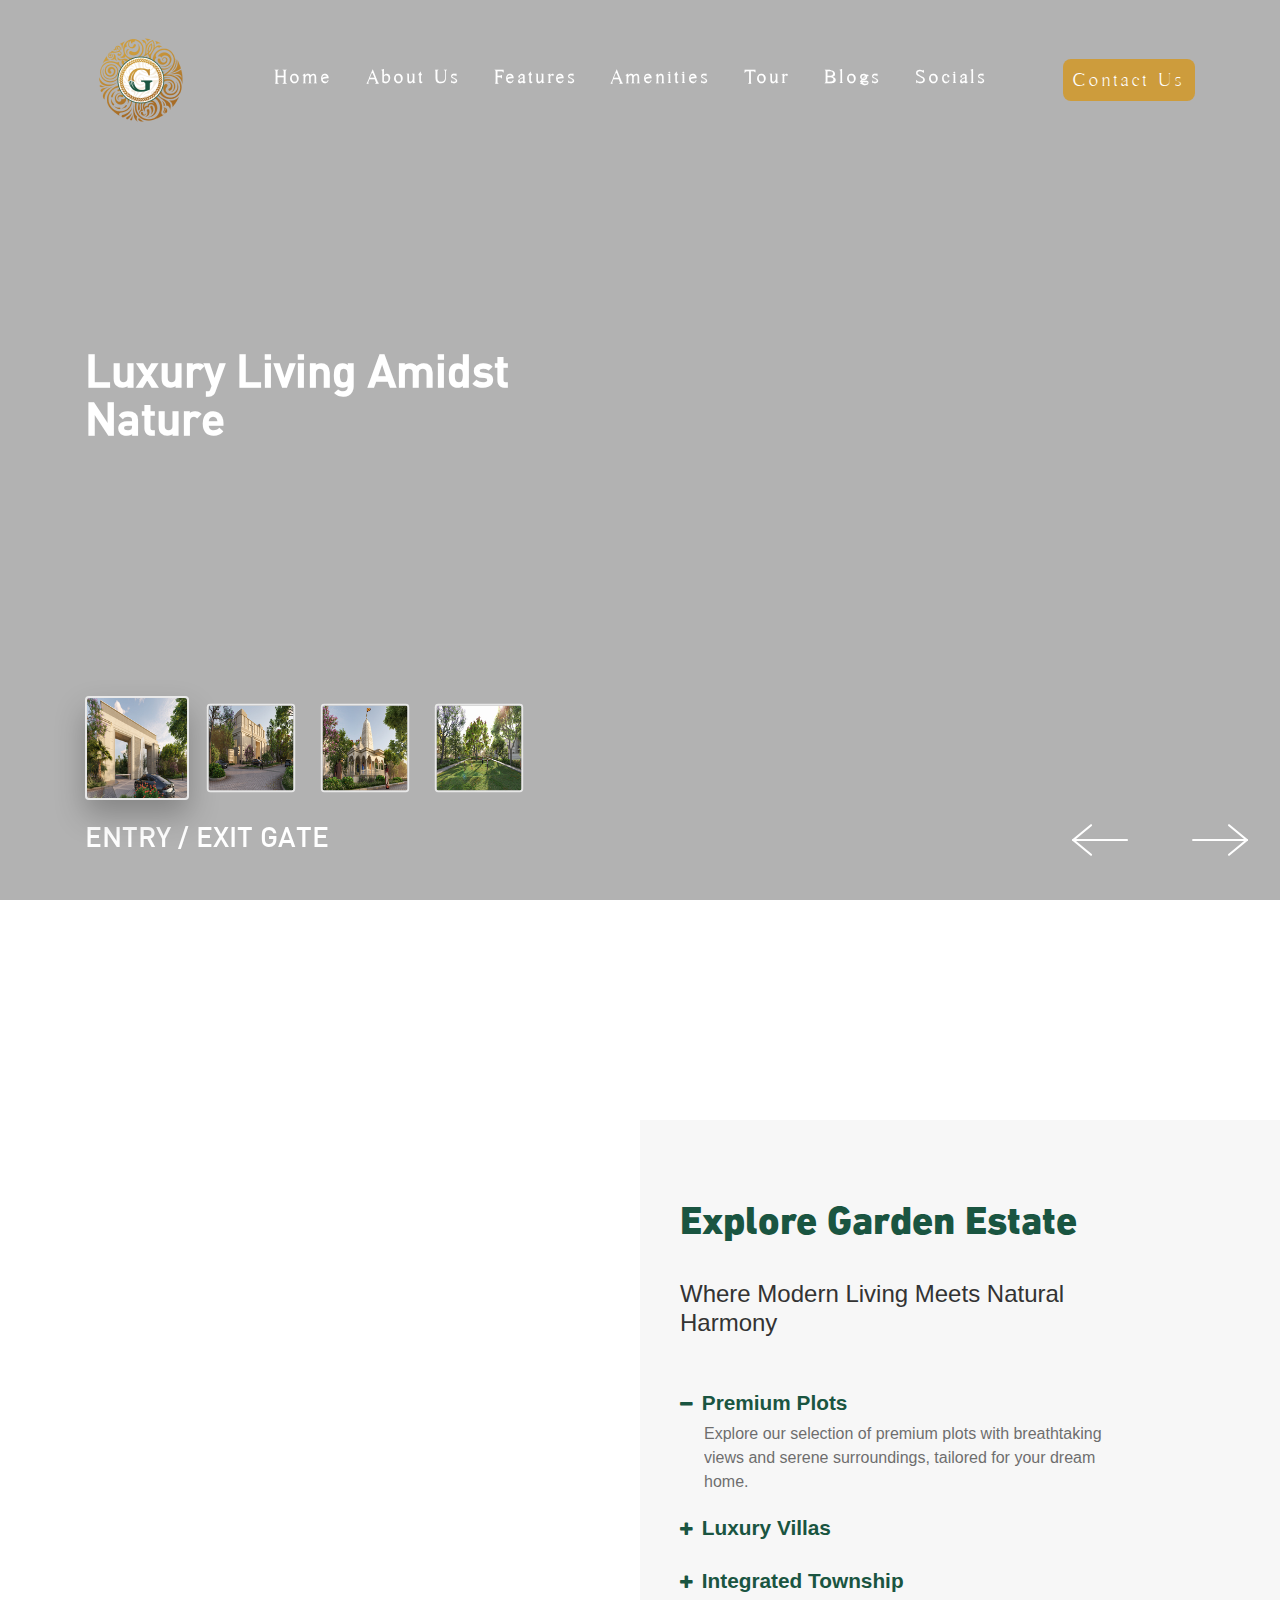
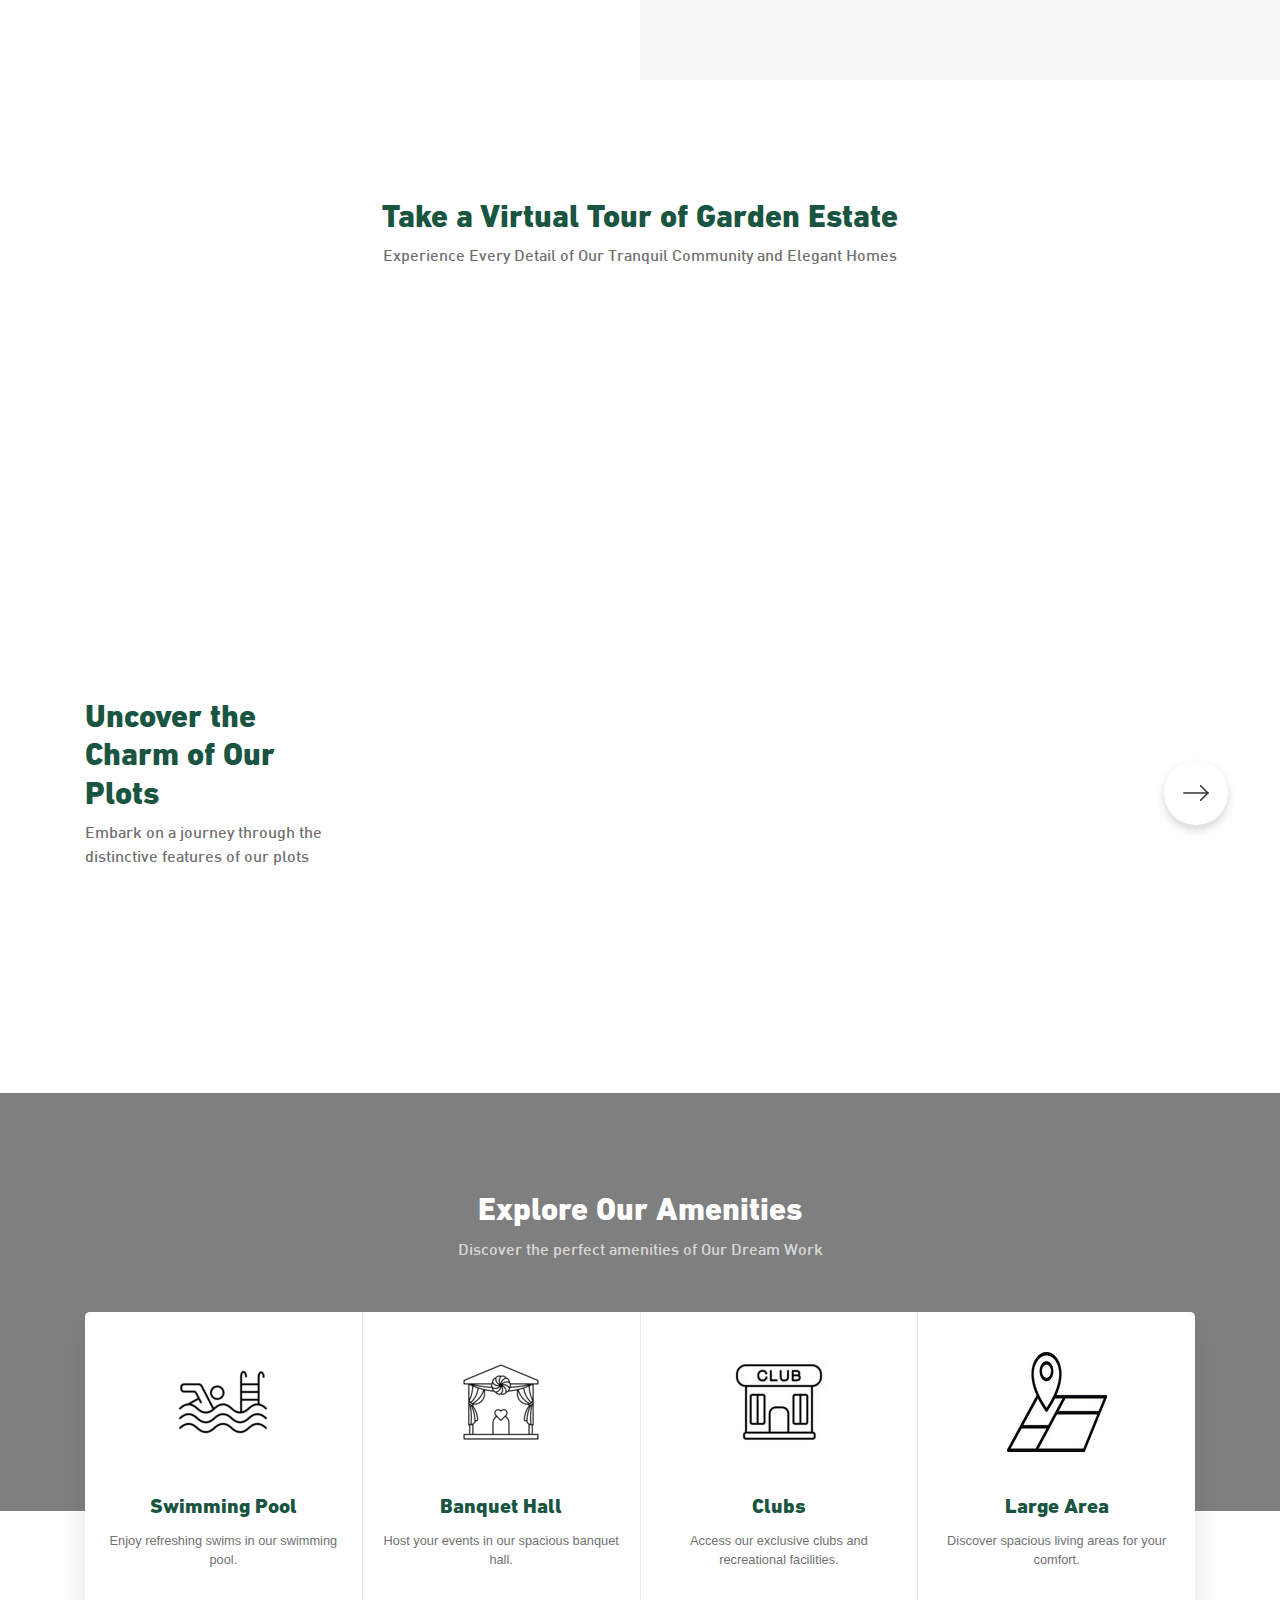
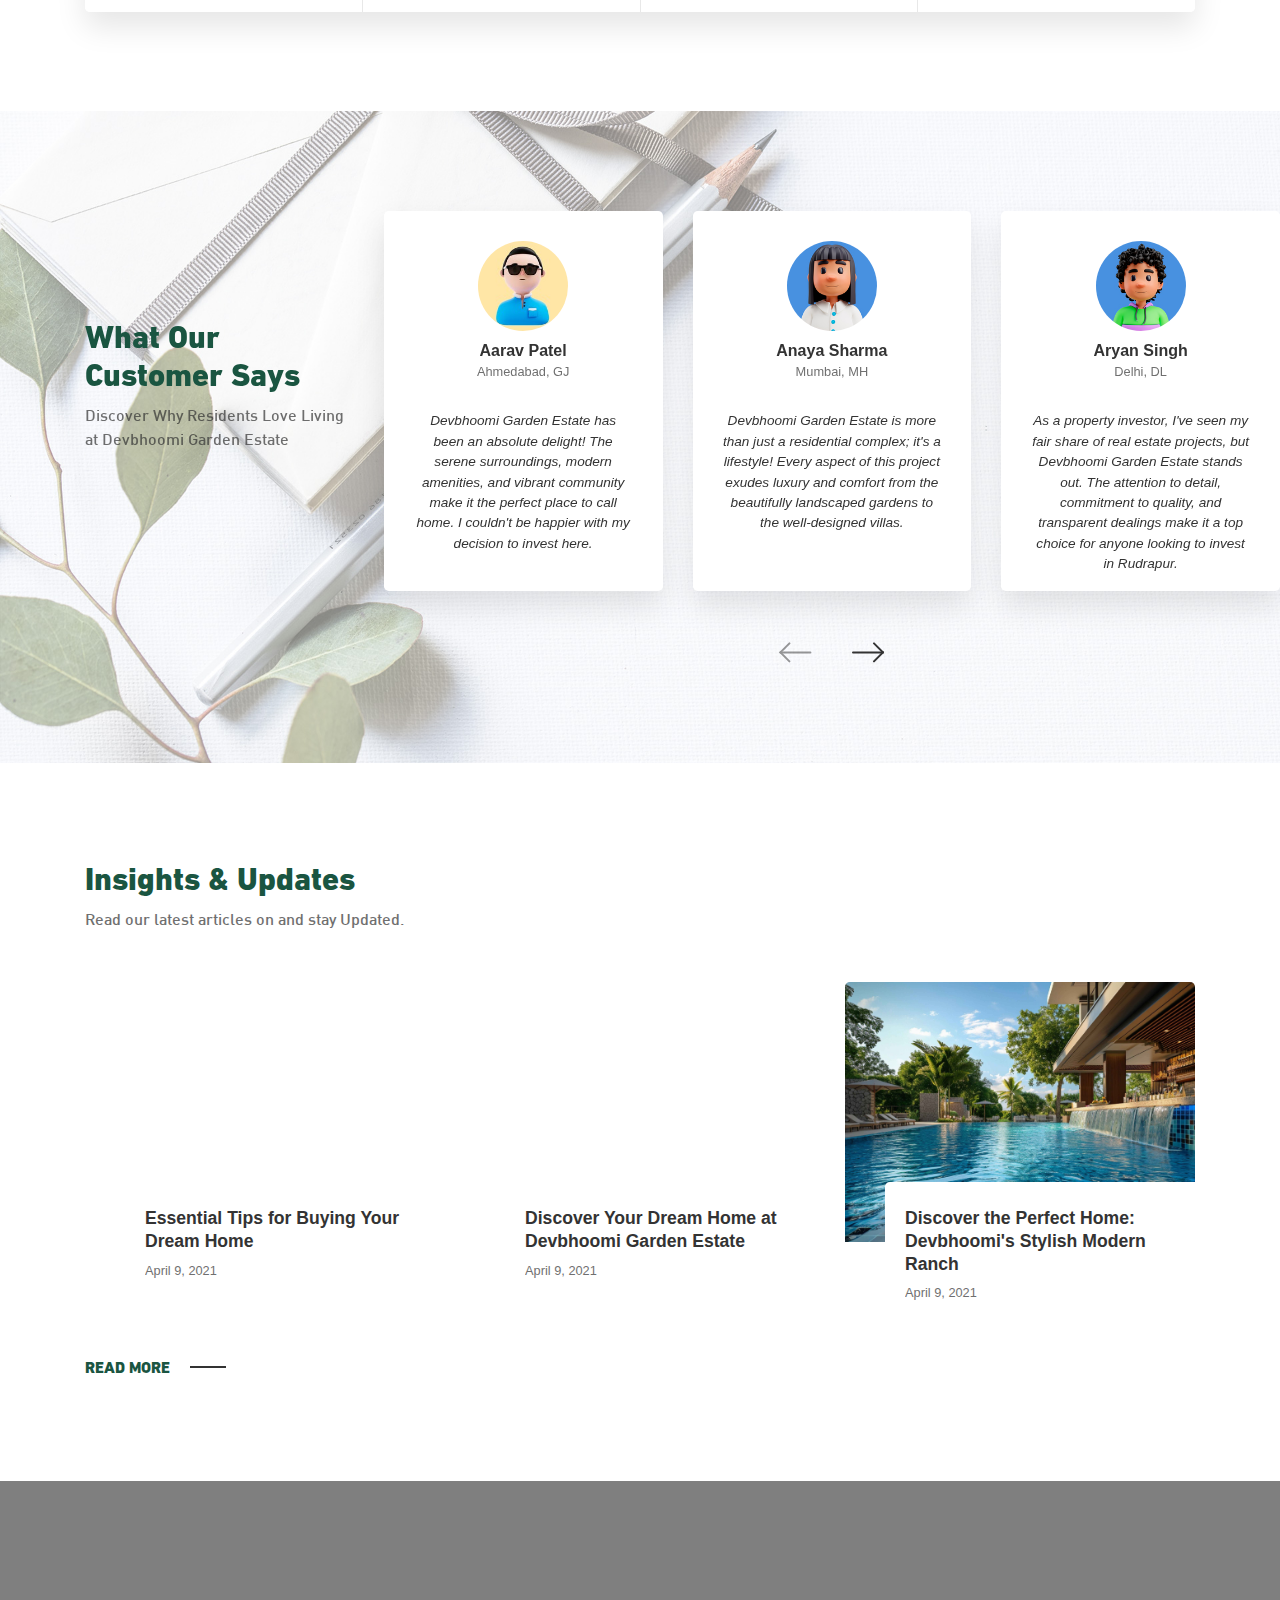
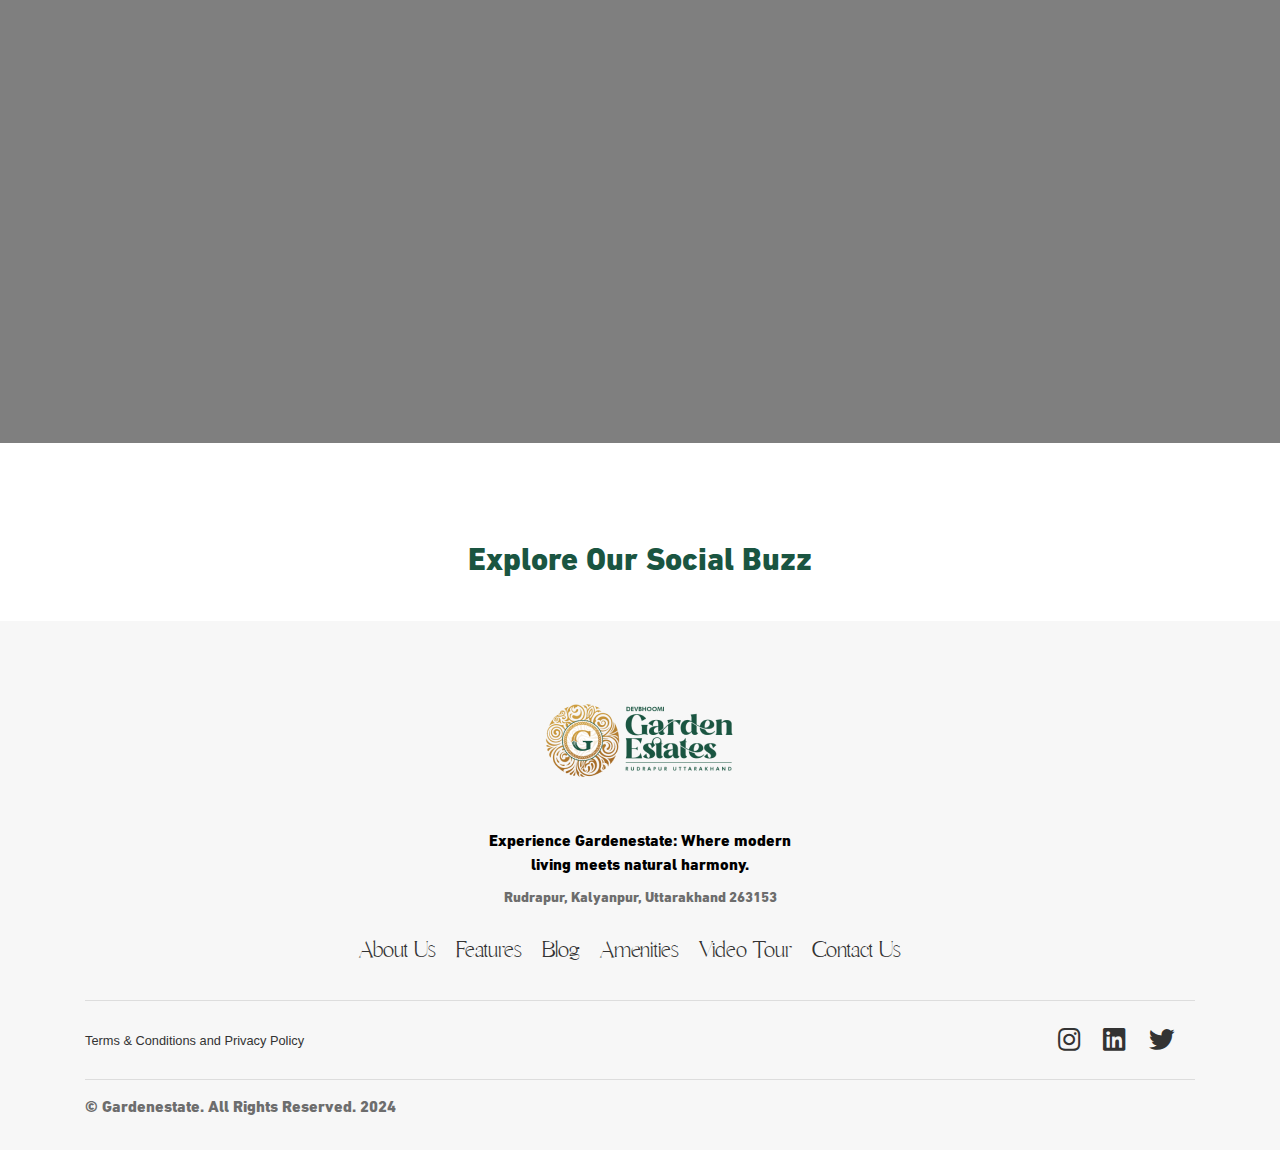
==== index.html @ de3976d5 "new" ====
<!DOCTYPE html>
<html lang="en">
  <head>
    <meta charset="utf-8" />
    <meta name="viewport" content="width=device-width, initial-scale=1" />

    <link
      rel="shortcut icon"
      href="/images/newimg/devbhoomilogo2.png"
      type="image/x-icon"
    />
    <link
      rel="stylesheet"
      href="https://cdnjs.cloudflare.com/ajax/libs/font-awesome/5.15.4/css/all.min.css"
    />

    <link rel="stylesheet" href="css/bootstrap.min.css" />
    <link rel="stylesheet" href="css/font-awesome.min.css" />
    <link rel="stylesheet" href="css/owl.carousel.min.css" />
    <link rel="stylesheet" href="css/owl.theme.default.min.css" />
    <link rel="stylesheet" href="css/style.css" />

    <title>Devbhoomi</title>
  </head>
  <body>
    <div class="pxp-header fixed-top pxp-animate">
      <div class="container">
        <div class="row align-items-center">
          <div class="col-md-2 col-6">
            <a href="index.html" class="pxp-logo text-decoration-none tt">
              <img src="/images/newimg/devbhoomilogo3 1.png" />
            </a>
          </div>

          <div class="hund text-right col-6 d-md-none">
            <a href="javascript:void(0);" class="pxp-header-nav-trigger">
              <div class="hamburger-menu">
                <div class="bar"></div>
                <div class="bar"></div>
                <div class="bar"></div>
              </div>
            </a>
          </div>

          <div class="col-md-8 text-center pxp-nav-mobile d-md-none">
            <ul class="pxp-nav list-inline">
              <li class="list-inline-item">
                <a href="index.html" class="mob" style="color: black !important"
                  >Home</a
                >
              </li>
              <li class="list-inline-item">
                <a href="#about" class="mob" style="color: black !important"
                  >About Us</a
                >
              </li>
              <li class="list-inline-item">
                <a href="#features" class="mob" style="color: black !important"
                  >Features</a
                >
              </li>
              <li class="list-inline-item">
                <a href="#amenities" class="mob" style="color: black !important"
                  >Amenities</a
                >
              </li>
              <li class="list-inline-item">
                <a href="#video" class="mob" style="color: black !important"
                  >Tour</a
                >
              </li>
              <li class="list-inline-item">
                <a href="#blog" class="mob" style="color: black !important"
                  >Blogs</a
                >
              </li>
              <li class="list-inline-item">
                <a href="#social" class="mob" style="color: black !important"
                  >Socials</a
                >
              </li>
              <li
                class="list-inline-item"
                style="display: flex; justify-content: center; color: white"
              >
                <a
                  class="btne d-block mt-3"
                  style="
                    font-size: 1.3rem;
                    width: 25%;
                    display: flex;
                    justify-content: center;
                    color: white;
                  "
                  href="contact.html"
                  >Contact Us</a
                >
              </li>
            </ul>
          </div>

          <div class="col-md-8 text-center d-none d-md-block">
            <ul class="pxp-nav list-inline" style="display: flex; gap: 21px">
              <li class="list-inline-item">
                <a href="index.html" class="fa">Home</a>
              </li>
              <li class="list-inline-item">
                <a href="#about" class="fa">About Us</a>
              </li>
              <li class="list-inline-item">
                <a href="#features" class="fa">Features</a>
              </li>
              <li class="list-inline-item">
                <a href="#amenities" class="fa">Amenities</a>
              </li>
              <li class="list-inline-item">
                <a href="#video" class="fa">Tour</a>
              </li>
              <li class="list-inline-item">
                <a href="#blog" class="fa">Blogs</a>
              </li>
              <li class="list-inline-item">
                <a href="#social" class="fa">Socials</a>
              </li>
            </ul>
          </div>

          <div class="col-md-2 text-right d-none d-md-block">
            <a class="btne" href="contact.html">Contact Us</a>
          </div>
        </div>
      </div>
    </div>

    <div class="pxp-content">
      <!-- <div class="pxp-hero vh-100">
                <div class="pxp-hero-bg pxp-cover pxp-cover-bottom" style="background-image: url(images/ph-big.jpg);"></div>
                <div class="pxp-hero-opacity"></div>
                <div class="pxp-hero-caption">
                    <div class="container">
                        <h1 class="text-white">Find your future home</h1>

                        <form class="pxp-hero-search mt-4" action="properties.html">
                            <div class="row">
                                <div class="col-sm-12 col-md-4">
                                    <div class="form-group">
                                        <select class="custom-select">
                                            <option selected>Buy</option>
                                            <option value="1">Rent</option>
                                        </select>
                                    </div>
                                </div>
                                <div class="col-sm-12 col-md-8">
                                    <div class="form-group">
                                        <input type="text" class="form-control pxp-is-address" placeholder="Enter address...">
                                        <span class="fa fa-search"></span>
                                    </div>
                                </div>
                            </div>
                        </form>
                    </div>
                </div>
            </div> -->
      <div class="pxp-hero vh-100">
        <div
          id="pxp-hero-props-carousel-1"
          class="carousel slide pxp-hero-props-carousel-1"
          data-ride="carousel"
          data-pause="false"
          data-interval="7000"
        >
          <ol class="carousel-indicators container">
            <li
              data-target="#pxp-hero-props-carousel-1"
              data-slide-to="0"
              class="pxp-cover active"
              style="background-image: url(images/newimg/s11.jpg)"
            ></li>
            <li
              data-target="#pxp-hero-props-carousel-1"
              data-slide-to="1"
              class="pxp-cover"
              style="background-image: url(images/newimg/s1.jpg)"
            ></li>
            <li
              data-target="#pxp-hero-props-carousel-1"
              data-slide-to="2"
              class="pxp-cover"
              style="background-image: url(images/newimg/s3.jpg)"
            ></li>
            <li
              data-target="#pxp-hero-props-carousel-1"
              data-slide-to="3"
              class="pxp-cover"
              style="background-image: url(images/newimg/s4.jpg)"
            ></li>
          </ol>
          <div class="carousel-inner">
            <div class="carousel-item active" data-slide="0">
              <div
                class="pxp-hero-bg pxp-cover overlay-image"
                style="
                  background-image: url(images/newimg/Cam01_gate.0150_01.jpg);
                "
              ></div>
              <div class="pxp-caption" style="margin-top: 20px">
                <div class="container">
                  <div class="row">
                    <div class="col-sm-12 col-md-8 col-lg-6">
                      <div class="pxp-caption-prop-title">
                        Luxury Living Amidst Nature
                      </div>
                    </div>
                  </div>
                  <!-- <div class="pxp-caption-prop-features mt-4">
                    2 BD <span>|</span> 2 BA <span>|</span> 920 SF
                  </div> -->
                </div>
              </div>
            </div>
            <div class="carousel-item" data-slide="1">
              <div
                class="pxp-hero-bg pxp-cover overlay-image"
                style="
                  background-image: url(images/newimg/Cam01_club.0150_PH.jpg);
                "
              ></div>
              <div class="pxp-caption" style="margin-top: 20px">
                <div class="container">
                  <div class="row">
                    <div class="col-sm-12 col-md-8 col-lg-6">
                      <div class="pxp-caption-prop-title">
                        Unmatched Amenities at Garden Estate
                      </div>
                    </div>
                  </div>
                  <!-- <div class="pxp-caption-prop-features mt-4">
                    1 BD <span>|</span> 1 BA <span>|</span> 500 SF
                  </div> -->
                </div>
              </div>
            </div>
            <div class="carousel-item" data-slide="2">
              <div
                class="pxp-hero-bg pxp-cover overlay-image"
                style="
                  background-image: url(images/newimg/Cam01_mandir.0100_PH.jpg);
                "
              ></div>
              <div class="pxp-caption" style="margin-top: 20px">
                <div class="container">
                  <div class="row">
                    <div class="col-sm-12 col-md-8 col-lg-6">
                      <div class="pxp-caption-prop-title">
                        Prime Location, Endless Convenience
                      </div>
                    </div>
                  </div>
                  <!-- <div class="pxp-caption-prop-features mt-4">
                    2 BD <span>|</span> 2 BA <span>|</span> 870 SF
                  </div> -->
                </div>
              </div>
            </div>
            <div class="carousel-item" data-slide="3">
              <div
                class="pxp-hero-bg pxp-cover overlay-image"
                style="
                  background-image: url(images/newimg/Cam02_round_about_new.0100_PH.jpg);
                "
              ></div>
              <div class="pxp-caption" style="margin-top: 20px">
                <div class="container">
                  <div class="row">
                    <div class="col-sm-12 col-md-8 col-lg-6">
                      <div
                        class="pxp-caption-prop-title"
                        style="margin-top: 20px"
                      >
                        Embrace Nature's Beauty at Garden Estate
                      </div>
                    </div>
                  </div>
                  <!-- <div class="pxp-caption-prop-features mt-4">
                    4 BD <span>|</span> 1.5 BA <span>|</span> 2,240 SF
                  </div> -->
                </div>
              </div>
            </div>
          </div>

          <div class="pxp-carousel-controls">
            <a
              class="pxp-carousel-control-prev"
              role="button"
              data-slide="prev"
            >
              <svg
                xmlns="http://www.w3.org/2000/svg"
                enable-background="new 0 0 512 512"
                viewBox="0 0 512 512"
                id="LeftArrow"
                style="height: 50%"
              >
                <path
                  d="M179.743,390.729c-2.015,0-4.041-0.673-5.717-2.053L21.06,262.689c-2.076-1.71-3.278-4.258-3.278-6.947
              s1.203-5.237,3.278-6.947l152.966-125.987c3.836-3.159,9.508-2.612,12.669,1.226c3.16,3.837,2.611,9.509-1.226,12.669
              L40.938,255.742l144.532,119.04c3.837,3.16,4.385,8.832,1.226,12.669C184.915,389.611,182.339,390.729,179.743,390.729z"
                  fill="#ffffff"
                  class="color000000 svgShape"
                ></path>
                <path
                  d="M485.883,264.742H26.781c-4.971,0-9-4.029-9-9s4.029-9,9-9h459.102c4.971,0,9,4.029,9,9S490.854,264.742,485.883,264.742
              z"
                  fill="#ffffff"
                  class="color000000 svgShape"
                ></path>
              </svg>
            </a>
            <a
              class="pxp-carousel-control-next"
              role="button"
              data-slide="next"
            >
              <svg
                xmlns="http://www.w3.org/2000/svg"
                enable-background="new 0 0 512 512"
                viewBox="0 0 512 512"
                id="RightArrow"
                style="height: 50%"
              >
                <path
                  d="M332.933,390.724c-2.597,0-5.172-1.117-6.952-3.278c-3.16-3.837-2.611-9.509,1.226-12.669l144.521-119.034
              L327.206,136.708c-3.837-3.16-4.386-8.832-1.226-12.669c3.162-3.839,8.834-4.384,12.669-1.226l152.955,125.981
              c2.076,1.71,3.278,4.258,3.278,6.947s-1.202,5.237-3.278,6.947L338.649,388.671C336.974,390.051,334.947,390.724,332.933,390.724
              z"
                  fill="#ffffff"
                  class="color000000 svgShape"
                ></path>
                <path
                  d="M485.883,264.742H26.781c-4.971,0-9-4.029-9-9s4.029-9,9-9h459.102c4.971,0,9,4.029,9,9S490.854,264.742,485.883,264.742
              z"
                  fill="#ffffff"
                  class="color000000 svgShape"
                ></path>
              </svg>
            </a>
          </div>
        </div>
        <div
          class="carousel slide pxp-hero-props-carousel-1-prices"
          data-ride="carousel"
          data-pause="false"
          data-interval="false"
        >
          <div class="carousel-inner">
            <div
              class="carousel-item active"
              data-slide="0"
              style="background-color: transparent"
            >
              <div class="pxp-progress"></div>
              <div class="pxp-price"><span>ENTRY / EXIT GATE</span></div>
              <!-- <a
                href="single-property.html"
                class="pxp-cta text-uppercase pxp-animate"
                >View Details</a
              > -->
            </div>
            <div
              class="carousel-item"
              data-slide="1"
              style="background-color: transparent"
            >
              <div class="pxp-progress"></div>
              <div class="pxp-price"><span>CLUBS</span></div>
              <!-- <a
                href="single-property.html"
                class="pxp-cta text-uppercase pxp-animate"
                >View Details</a
              > -->
            </div>
            <div
              class="carousel-item"
              data-slide="2"
              style="background-color: transparent"
            >
              <div class="pxp-progress"></div>
              <div class="pxp-price"><span>TEMPLE</span></div>
              <!-- <a
                href="single-property.html"
                class="pxp-cta text-uppercase pxp-animate"
                >View Details</a
              > -->
            </div>
            <div
              class="carousel-item"
              data-slide="3"
              style="background-color: transparent"
            >
              <div class="pxp-progress"></div>
              <div class="pxp-price"><span>GARDEN </span></div>
              <!-- <a
                href="single-property.html"
                class="pxp-cta text-uppercase pxp-animate"
                >View Details</a
              > -->
            </div>
          </div>
          <!-- <div class="pxp-carousel-ticker">
            <div class="pxp-carousel-ticker-counter"></div>
            <div class="pxp-carousel-ticker-divider">
              &nbsp;&nbsp;/&nbsp;&nbsp;
            </div>
            <div class="pxp-carousel-ticker-total"></div>
          </div> -->
        </div>
      </div>
      <div
        class="pxp-services-accordion pxp-services-accordion-has-image mt-100"
        id="about"
      >
        <div class="container">
          <!-- <div class="row">
            <div class="col-md-5">
              <h2 class="pxp-section-h2">Search Smarter, From Anywhere</h2>
            </div>
          </div> -->
        </div>
        <div class="row no-gutters align-items-center">
          <div class="col-md-6">
            <div
              class="pxp-services-accordion-fig pxp-cover"
              style="
                background-image: url(images/newimg/Cam02_street.0100_PH.jpg);
              "
            ></div>
          </div>
          <div class="col-md-6 pxp-services-accordion-right">
            <div class="pxp-services-accordion-right-container">
              <div class="row">
                <div class="col-xl-10 col-xxl-6">
                  <h1 class="major">Explore Garden Estate</h1>
                  <br />
                  <h4>Where Modern Living Meets Natural Harmony</h4>

                  <div
                    class="accordion mt-4 mt-md-5"
                    id="devbhoomiServicesAccordion"
                  >
                    <div class="pxp-services-accordion-item">
                      <div
                        class="pxp-services-accordion-item-header"
                        id="devbhoomiServicesAccordionHeading-0"
                      >
                        <h4 class="mb-0">
                          <button
                            class="btnr btn-link btn-block text-left"
                            type="button"
                            data-toggle="collapse"
                            data-target="#devbhoomiServicesAccordionCollapse-0"
                            aria-expanded="true"
                            aria-controls="devbhoomiServicesAccordionCollapse-0"
                          >
                            <span
                              class="pxp-services-accordion-item-icon"
                            ></span>
                            Premium Plots
                          </button>
                        </h4>
                      </div>
                      <div
                        id="devbhoomiServicesAccordionCollapse-0"
                        class="collapse show"
                        aria-labelledby="devbhoomiServicesAccordionHeading-0"
                        data-parent="#devbhoomiServicesAccordion"
                      >
                        <div
                          class="pxp-services-accordion-item-body pxp-text-light"
                        >
                          Explore our selection of premium plots with
                          breathtaking views and serene surroundings, tailored
                          for your dream home.
                        </div>
                      </div>
                    </div>
                    <div class="pxp-services-accordion-item mt-2 mt-md-3">
                      <div
                        class="pxp-services-accordion-item-header"
                        id="devbhoomiServicesAccordionHeading-1"
                      >
                        <h4 class="mb-0">
                          <button
                            class="btnr btn-link btn-block text-left collapsed"
                            type="button"
                            data-toggle="collapse"
                            data-target="#devbhoomiServicesAccordionCollapse-1"
                            aria-expanded="true"
                            aria-controls="devbhoomiServicesAccordionCollapse-1"
                          >
                            <span
                              class="pxp-services-accordion-item-icon"
                            ></span>
                            Luxury Villas
                          </button>
                        </h4>
                      </div>
                      <div
                        id="devbhoomiServicesAccordionCollapse-1"
                        class="collapse"
                        aria-labelledby="devbhoomiServicesAccordionHeading-1"
                        data-parent="#devbhoomiServicesAccordion"
                      >
                        <div
                          class="pxp-services-accordion-item-body pxp-text-light"
                        >
                          Discover our exquisite luxury villas designed for
                          unparalleled comfort and sophistication, nestled
                          within Devbhoomi Garden Estate.
                        </div>
                      </div>
                    </div>
                    <div class="pxp-services-accordion-item mt-2 mt-md-3">
                      <div
                        class="pxp-services-accordion-item-header"
                        id="devbhoomiServicesAccordionHeading-2"
                      >
                        <h4 class="mb-0">
                          <button
                            class="btnr btn-link btn-block text-left collapsed"
                            type="button"
                            data-toggle="collapse"
                            data-target="#devbhoomiServicesAccordionCollapse-2"
                            aria-expanded="true"
                            aria-controls="devbhoomiServicesAccordionCollapse-2"
                          >
                            <span
                              class="pxp-services-accordion-item-icon"
                            ></span>
                            Integrated Township
                          </button>
                        </h4>
                      </div>
                      <div
                        id="devbhoomiServicesAccordionCollapse-2"
                        class="collapse"
                        aria-labelledby="devbhoomiServicesAccordionHeading-2"
                        data-parent="#devbhoomiServicesAccordion"
                      >
                        <div
                          class="pxp-services-accordion-item-body pxp-text-light"
                        >
                          Explore our integrated township offering modern
                          amenities, strategic location, and well-planned
                          infrastructure for a holistic living experience.
                        </div>
                      </div>
                    </div>
                  </div>
                </div>
              </div>
            </div>
          </div>
        </div>
      </div>
      <div class="pxp-video-section pxp-cover pb-50">
        <div class=" " style="padding-bottom: 50px">
          <h2 class="pxp-section-h2 text-center major">
            Take a Virtual Tour of Garden Estate
          </h2>
          <p class="pxp-text-light text-center">
            Experience Every Detail of Our Tranquil Community and Elegant Homes
          </p>
        </div>
        <video autoplay loop muted class="w-100" id="video">
          <source
            src="https://res.cloudinary.com/dhqktj3gk/video/upload/v1713188826/yoqlahqc3vjhhfdv9545.mp4"
            type="video/mp4"
          />
          Your browser does not support the video tag.
        </video>
      </div>
      <div
        class="container-fluid pxp-props-carousel-right pxp-has-intro mt-100"
        id="features"
      >
        <div class="pxp-props-carousel-right-intro">
          <h2 class="pxp-section-h2 major">Uncover the Charm of Our Plots</h2>
          <p class="pxp-text-light">
            Embark on a journey through the distinctive features of our plots
          </p>

          <!-- <a
            href="properties.html"
            class="pxp-primary-cta text-uppercase mt-2 mt-md-3 mt-lg-5 pxp-animate"
            >Browse All</a
          > -->
        </div>
        <div class="pxp-props-carousel-right-container mt-4 mt-md-5 mt-lg-0">
          <div class="owl-carousel pxp-props-carousel-right-stage-1">
            <div>
              <a href="#" class="pxp-prop-card-1 rounded-lg">
                <div
                  class="pxp-prop-card-1-fig pxp-cover"
                  style="
                    background-image: url(images/newimg/Cam01_club.0150_PH.jpg);
                  "
                ></div>
                <!-- <div class="pxp-prop-card-1-gradient pxp-animate"></div>
                <div class="pxp-prop-card-1-details">
                  <div class="pxp-prop-card-1-details-title">
                    Chic Apartment in Downtown
                  </div>
                  <div class="pxp-prop-card-1-details-price">$890,000</div>
                  <div class="pxp-prop-card-1-details-features text-uppercase">
                    2 BD <span>|</span> 2 BA <span>|</span> 920 SF
                  </div>
                </div>
                <div class="pxp-prop-card-1-details-cta text-uppercase">
                  View Details
                </div> -->
              </a>
            </div>

            <div>
              <a href="#" class="pxp-prop-card-1 rounded-lg">
                <div
                  class="pxp-prop-card-1-fig pxp-cover"
                  style="
                    background-image: url(images/newimg/Cam01_gate.0150_01.jpg);
                  "
                ></div>
                <!-- <div class="pxp-prop-card-1-gradient pxp-animate"></div>
                <div class="pxp-prop-card-1-details">
                  <div class="pxp-prop-card-1-details-title">
                    Colorful Little Apartment
                  </div>
                  <div class="pxp-prop-card-1-details-price">$2,675</div>
                  <div class="pxp-prop-card-1-details-features text-uppercase">
                    1 BD <span>|</span> 1 BA <span>|</span> 500 SF
                  </div>
                </div>
                <div class="pxp-prop-card-1-details-cta text-uppercase">
                  View Details
                </div> -->
              </a>
            </div>

            <div>
              <a href="#" class="pxp-prop-card-1 rounded-lg">
                <div
                  class="pxp-prop-card-1-fig pxp-cover"
                  style="
                    background-image: url(images/newimg/Cam01_mandir.0100_PH.jpg);
                  "
                ></div>
                <!-- <div class="pxp-prop-card-1-gradient pxp-animate"></div>
                <div class="pxp-prop-card-1-details">
                  <div class="pxp-prop-card-1-details-title">
                    Cozy Two Bedroom Apartment
                  </div>
                  <div class="pxp-prop-card-1-details-price">$960,000</div>
                  <div class="pxp-prop-card-1-details-features text-uppercase">
                    2 BD <span>|</span> 2 BA <span>|</span> 870 SF
                  </div>
                </div>
                <div class="pxp-prop-card-1-details-cta text-uppercase">
                  View Details
                </div> -->
              </a>
            </div>

            <div>
              <a href="#" class="pxp-prop-card-1 rounded-lg">
                <div
                  class="pxp-prop-card-1-fig pxp-cover"
                  style="
                    background-image: url(images/newimg/Cam01_street.0100_PH.jpg);
                  "
                ></div>
                <!-- <div class="pxp-prop-card-1-gradient pxp-animate"></div>
                <div class="pxp-prop-card-1-details">
                  <div class="pxp-prop-card-1-details-title">
                    Beautiful House in Marina
                  </div>
                  <div class="pxp-prop-card-1-details-price">$5,198,000</div>
                  <div class="pxp-prop-card-1-details-features text-uppercase">
                    5 BD <span>|</span> 4.5 BA <span>|</span> 3,945 SF
                  </div>
                </div>
                <div class="pxp-prop-card-1-details-cta text-uppercase">
                  View Details
                </div> -->
              </a>
            </div>

            <div>
              <a href="#" class="pxp-prop-card-1 rounded-lg">
                <div
                  class="pxp-prop-card-1-fig pxp-cover"
                  style="
                    background-image: url(images/newimg/Cam02_mandir.0100_PH.jpg);
                  "
                ></div>
                <!-- <div class="pxp-prop-card-1-gradient pxp-animate"></div>
                <div class="pxp-prop-card-1-details">
                  <div class="pxp-prop-card-1-details-title">
                    Modern Residence
                  </div>
                  <div class="pxp-prop-card-1-details-price">$7,995</div>
                  <div class="pxp-prop-card-1-details-features text-uppercase">
                    4 BD <span>|</span> 1.5 BA <span>|</span> 2,240 SF
                  </div>
                </div>
                <div class="pxp-prop-card-1-details-cta text-uppercase">
                  View Details
                </div> -->
              </a>
            </div>

            <div>
              <a href="#" class="pxp-prop-card-1 rounded-lg">
                <div
                  class="pxp-prop-card-1-fig pxp-cover"
                  style="
                    background-image: url(images/newimg/Cam02_round_about_new.0100_PH.jpg);
                  "
                ></div>
                <!-- <div class="pxp-prop-card-1-gradient pxp-animate"></div> -->
                <!-- <div class="pxp-prop-card-1-details">
                  <div class="pxp-prop-card-1-details-title">
                    Luxury Mansion
                  </div>
                  <div class="pxp-prop-card-1-details-price">$5,430,000</div>
                  <div class="pxp-prop-card-1-details-features text-uppercase">
                    4 BD <span>|</span> 5 BA <span>|</span> 5,200 SF
                  </div>
                </div> -->
                <!-- <div class="pxp-prop-card-1-details-cta text-uppercase">
                  View Details
                </div> -->
              </a>
            </div>
          </div>
        </div>
      </div>

      <!-- <div class="pxp-numbers pt-50 pb-50 mt-100" >
        <div class="container">
          <h1 class="pxp-section-h2 text pb-50 major">Garden Estate by the Numbers</h1>
         <p class="pxp-text-light">In 2021, things look like this:</p> -->
      <!-- <div class="row text">
            <div class="col-sm-4">
              <div class="pxp-numbers-item mt-4 mt-md-5">
                <div class="pxp-numbers-item-number">
                  <span
                    class="numscroller"
                    data-min="0"
                    data-max="195"
                    data-delay="1"
                    data-increment="1"
                    >195</span
                  >k
                </div>
                <div class="pxp-numbers-item-title">
                  Garden Estate Property Values
                </div>
                <div class="pxp-numbers-item-text pxp-text-light">
                  Median property value in Garden Estate: $
                </div>
              </div>
            </div>
            <div class="col-sm-4">
              <div class="pxp-numbers-item mt-4 mt-md-5">
                <div class="pxp-numbers-item-number">
                  <span
                    class="numscroller"
                    data-min="0"
                    data-max="3000"
                    data-delay="1"
                    data-increment="20"
                    >3000</span
                  >+
                </div>
                <div class="pxp-numbers-item-title">
                  Garden Estate Property Taxes
                </div>
                <div class="pxp-numbers-item-text pxp-text-light">
                  Average property taxes in Garden Estate: $
                </div>
              </div>
            </div>
            <div class="col-sm-4">
              <div class="pxp-numbers-item mt-4 mt-md-5">
                <div class="pxp-numbers-item-number">
                  <span
                    class="numscroller"
                    data-min="0"
                    data-max="63"
                    data-delay="1"
                    data-increment="1"
                    >63</span
                  >%
                </div>
                <div class="pxp-numbers-item-title">
                  Garden Estate Home Ownership
                </div>
                <div class="pxp-numbers-item-text pxp-text-light">
                  Percentage of home ownership vs. renting in Garden Estate
                </div>
              </div>
            </div>
          </div> -->
      <!-- </div>
      </div>  -->
      <div
        class="pxp-services pxp-cover mt-100 pt-100 mb-200 overlay"
        id="amenities"
        style="
          background-image: url(images/newimg/Entry_PH.jpg);
          background-position: 50% 60%;
        "
      >
        <div class="overlay-content">
          <h2 class="text-center pxp-section-h2 text-white major">
            Explore Our Amenities
          </h2>
          <p class="pxp-text-light text-center text-white">
            Discover the perfect amenities of Our Dream Work
          </p>
        </div>

        <div class="container">
          <div class="pxp-services-container rounded-lg mt-4 mt-md-5">
            <div class="pxp-services-item">
              <div class="pxp-services-item-fig">
                <img
                  src="images/newimg/swimming.png"
                  alt="Swimming Pool Icon"
                />
              </div>
              <div class="pxp-services-item-text text-center">
                <div class="pxp-services-item-text-title major">
                  Swimming Pool
                </div>
                <div class="pxp-services-item-text-sub">
                  Enjoy refreshing swims in our swimming pool.
                </div>
              </div>
            </div>
            <div class="pxp-services-item">
              <div class="pxp-services-item-fig">
                <img
                  src="images/newimg/banquet-removebg-preview (1) (1).png"
                  alt="Banquet Hall Icon"
                />
              </div>
              <div class="pxp-services-item-text text-center">
                <div class="pxp-services-item-text-title major">
                  Banquet Hall
                </div>
                <div class="pxp-services-item-text-sub">
                  Host your events in our spacious banquet hall.
                </div>
              </div>
            </div>
            <div class="pxp-services-item">
              <div class="pxp-services-item-fig">
                <img src="images/newimg/club.jpg" alt="Clubs Icon" />
              </div>
              <div class="pxp-services-item-text text-center major">
                <div class="pxp-services-item-text-title major">Clubs</div>
                <div class="pxp-services-item-text-sub">
                  Access our exclusive clubs and recreational facilities.
                </div>
              </div>
            </div>
            <div class="pxp-services-item">
              <div class="pxp-services-item-fig">
                <img src="images/newimg/largerare.jpg" alt="Large Area Icon" />
              </div>
              <div class="pxp-services-item-text text-center">
                <div class="pxp-services-item-text-title major">Large Area</div>
                <div class="pxp-services-item-text-sub">
                  Discover spacious living areas for your comfort.
                </div>
              </div>
            </div>
            <div class="clearfix"></div>
          </div>
        </div>
      </div>

      <div
        class="pxp-testim-1 pt-100 pb-100 mt-100 pxp-cover"
        style="background-image: url(images/newimg/testim-1-fig.jpg)"
      >
        <div class="pxp-testim-1-intro">
          <h2 class="pxp-section-h2 major">
            What Our Customer Says
          </h2>
          <p class="pxp-text-light">
            Discover Why Residents Love Living at Devbhoomi Garden Estate
          </p>
          <!-- <a
            href="#"
            class="pxp-primary-cta text-uppercase mt-2 mt-md-3 mt-lg-5 pxp-animate"
            >Read All Stories</a
          > -->
        </div>
        <div class="pxp-testim-1-container mt-4 mt-md-5 mt-lg-0">
          <div class="owl-carousel pxp-testim-1-stage">
            <div>
              <div class="pxp-testim-1-item">
                <div
                  class="pxp-testim-1-item-avatar pxp-cover"
                  style="background-image: url(images/newimg/customer-1.jpg)"
                ></div>
                <div class="pxp-testim-1-item-name">Aarav Patel</div>
                <div class="pxp-testim-1-item-location">Ahmedabad, GJ</div>
                <div class="pxp-testim-1-item-message">
                  Devbhoomi Garden Estate has been an absolute delight! The
                  serene surroundings, modern amenities, and vibrant community
                  make it the perfect place to call home. I couldn't be happier
                  with my decision to invest here.
                </div>
              </div>
            </div>
            <div>
              <div class="pxp-testim-1-item">
                <div
                  class="pxp-testim-1-item-avatar pxp-cover"
                  style="background-image: url(images/newimg/customer-2.jpg)"
                ></div>
                <div class="pxp-testim-1-item-name">Anaya Sharma</div>
                <div class="pxp-testim-1-item-location">Mumbai, MH</div>
                <div class="pxp-testim-1-item-message">
                  Devbhoomi Garden Estate is more than just a residential
                  complex; it's a lifestyle! Every aspect of this project exudes
                  luxury and comfort from the beautifully landscaped gardens to
                  the well-designed villas.
                </div>
              </div>
            </div>
            <div>
              <div class="pxp-testim-1-item">
                <div
                  class="pxp-testim-1-item-avatar pxp-cover"
                  style="background-image: url(images/newimg/customer-3.jpg)"
                ></div>
                <div class="pxp-testim-1-item-name">Aryan Singh</div>
                <div class="pxp-testim-1-item-location">Delhi, DL</div>
                <div class="pxp-testim-1-item-message">
                  As a property investor, I've seen my fair share of real estate
                  projects, but Devbhoomi Garden Estate stands out. The
                  attention to detail, commitment to quality, and transparent
                  dealings make it a top choice for anyone looking to invest in
                  Rudrapur.
                </div>
              </div>
            </div>
            <div>
              <div class="pxp-testim-1-item">
                <div
                  class="pxp-testim-1-item-avatar pxp-cover"
                  style="background-image: url(images/newimg/customer-1.jpg)"
                ></div>
                <div class="pxp-testim-1-item-name">Avni Gupta</div>
                <div class="pxp-testim-1-item-location">Kolkata, WB</div>
                <div class="pxp-testim-1-item-message">
                  Devbhoomi Garden Estate offers the perfect blend of luxury and
                  affordability. The spacious villas, lush greenery, and
                  well-planned infrastructure make it an ideal place to live. I
                  highly recommend this project
                </div>
              </div>
            </div>
            <div>
              <div class="pxp-testim-1-item">
                <div
                  class="pxp-testim-1-item-avatar pxp-cover"
                  style="background-image: url(images/newimg/customer-3.jpg)"
                ></div>
                <div class="pxp-testim-1-item-name">Aarav Patel</div>
                <div class="pxp-testim-1-item-location">Ahmedabad, GJ</div>
                <div class="pxp-testim-1-item-message">
                  I've been associated with Devbhoomi Garden Estate since its
                  inception, and I must say, the progress and development I've
                  witnessed are truly remarkable. I wholeheartedly endorse this
                  project to anyone looking for their dream home.
                </div>
              </div>
            </div>
          </div>
        </div>
        
      </div>
      <div class="container mt-100" id="blog">
        <h2 class="pxp-section-h2 major">Insights & Updates</h2>
        <p class="pxp-text-light">
          Read our latest articles on and stay Updated.
        </p>
        <div class="row mt-4 mt-md-5">
          <div class="col-sm-12 col-md-6 col-lg-4">
            <a href="single-post.html?id=1" class="pxp-posts-1-item">
              <div class="pxp-posts-1-item-fig-container">
                <div
                  class="pxp-posts-1-item-fig pxp-cover"
                  style="background-image: url(images/newimg/Garden_PH.jpg)"
                ></div>
              </div>
              <div class="pxp-posts-1-item-details">
                <div class="pxp-posts-1-item-details-category">
                 
                </div>
                <div class="pxp-posts-1-item-details-title">
                  Essential Tips for Buying Your Dream Home
                </div>
                <div class="pxp-posts-1-item-details-date mt-2">
                  April 9, 2021
                </div>
                <div class="pxp-posts-1-item-cta text-uppercase">
                  Read Article
                </div>
              </div>
            </a>
          </div>
          <div class="col-sm-12 col-md-6 col-lg-4">
            <a href="post2.html" class="pxp-posts-1-item">
              <div class="pxp-posts-1-item-fig-container">
                <div
                  class="pxp-posts-1-item-fig pxp-cover"
                  style="
                    background-image: url(images/newimg/green-park-view.jpg);
                  "
                ></div>
              </div>
              <div class="pxp-posts-1-item-details">
                <div class="pxp-posts-1-item-details-category">
                  
                </div>
                <div class="pxp-posts-1-item-details-title">
                  Discover Your Dream Home at Devbhoomi Garden Estate
                </div>
                <div class="pxp-posts-1-item-details-date mt-2">
                  April 9, 2021
                </div>
                <div class="pxp-posts-1-item-cta text-uppercase">
                  Read Article
                </div>
              </div>
            </a>
          </div>
          <div class="col-sm-12 col-md-6 col-lg-4">
            <a href="post3.html" class="pxp-posts-1-item">
              <div class="pxp-posts-1-item-fig-container">
                <div
                  class="pxp-posts-1-item-fig pxp-cover"
                  style="
                    background-image: url(images/newimg/hotel-pool-with-mosaictiled-bottom-swimup-bar-serving-refreshing-beverages.jpg);
                  "
                ></div>
              </div>
              <div class="pxp-posts-1-item-details">
                <div class="pxp-posts-1-item-details-category">
                  
                </div>
                <div class="pxp-posts-1-item-details-title">
                  Discover the Perfect Home: Devbhoomi's Stylish Modern Ranch
                </div>
                <div class="pxp-posts-1-item-details-date mt-2">
                  April 9, 2021
                </div>
                <div class="pxp-posts-1-item-cta text-uppercase">
                  Read Article
                </div>
              </div>
            </a>
          </div>
        </div>
        <a
          href="blog.html"
          class="pxp-primary-cta text-uppercase mt-2 mt-md-4 pxp-animate major"
          >Read More</a
        >
      </div>

      <div
        class="pxp-cta-1 pxp-cover mt-100 pt-300 overlay"
        style="
          background-image: url(images/newimg/chinese-city.jpg);
          background-position: 50% 60%;
        "
      >
        <div class="container">
          <div class="row">
            <div class="col-sm-12 col-md-6 col-lg-4">
              <div class="pxp-cta-1-caption pxp-animate-in">
                <h2 class="pxp-section-h2 major">Take the Next Step</h2>
                <p class="pxp-text-light">
                  Unlock the Door to Your Perfect Sanctuary
                </p>
                <a
                  href="contact.html"
                  class="pxp-primary-cta text-uppercase mt-3 mt-md-5 pxp-animate major"
                  >Contact Us</a
                >
              </div>
            </div>
          </div>
        </div>
      </div>
    </div>
    <div>
      <div id="social">
        <h2 class="pt-100 mb-40 pxp-section-h2 text major">
          Explore Our Social Buzz
        </h2>
      </div>
      <div
        class="taggbox"
        style="width: 100%; height: 100%"
        data-widget-id="153425"
        data-tags="false"
      ></div>
      <script
        src="https://widget.taggbox.com/embed-lite.min.js"
        type="text/javascript"
      ></script>
    </div>

    <div class="pxp-footer">
      <div class="container">
        <div class="rows">
          <div class="col-sm-12 col-lg-4">
            <div class="pxp-footer-logo mb-30">
              <img src="images/newimg/devbhoomi_big 1.png" alt="Logo" />
            </div>

            <div class="text-black " style="font-family: 'Dinh';">
              Experience Gardenestate: Where modern living meets natural
              harmony.
            </div>
            <div class="pxp-footer-address mt-2" style="font-family: 'Dinh';">
              Rudrapur, Kalyanpur, Uttarakhand 263153
            </div>
          </div>
          <div class="col-sm-12 col-lg-8">
            <div class="rows">
              <div>
                <ul
                  class="list-unstyled pxp-footer-links pxp-footer-quick-links"
                >
                  <li><a href="#about" style="font-family: 'Gallient';">About Us</a></li>
                  <li><a href="#features" style="font-family: 'Gallient';">Features</a></li>
                  <li><a href="#blog" style="font-family: 'Gallient';">Blog</a></li>
                  <li><a href="#amenities" style="font-family: 'Gallient';">Amenities</a></li>
                  <li><a href="#video" style="font-family: 'Gallient';">Video Tour</a></li>
                  <li><a href="contact.html" style="font-family: 'Gallient';">Contact Us</a></li>
                </ul>
              </div>
            </div>
          </div>
        </div>
        <hr />
        <div
          class="pxp-footer-bottom mt-2 d-flex justify-content-between align-items-center"
        >
          <div>
            <a href="terms.html">Terms & Conditions</a> and
            <a href="terms.html">Privacy Policy</a>
          </div>
          <div class="pxp-footer-social">
            <a href="https://www.instagram.com/devbhoomigardenestate/?hl=en"
              ><span class="fab fa-instagram"></span
            ></a>
            <a
              href="https://www.linkedin.com/company/101681065/admin/feed/posts/"
              ><span class="fab fa-linkedin-square"></span
            ></a>
            <a href="#"><span class="fab fa-twitter"></span></a>
          </div>
        </div>
        <hr />
        <div class="pxp-footer-copyright" style="font-family: 'Dinh';">
          &copy; Gardenestate. All Rights Reserved. 2024
        </div>
      </div>
    </div>

    <div
      class="modal fade"
      id="pxp-signin-modal"
      tabindex="-1"
      role="dialog"
      aria-labelledby="pxpSigninModal"
      aria-hidden="true"
    >
      <div class="modal-dialog modal-dialog-centered" role="document">
        <div class="modal-content">
          <div class="modal-header">
            <button
              type="button"
              class="close"
              data-dismiss="modal"
              aria-label="Close"
            >
              <span aria-hidden="true">&times;</span>
            </button>
          </div>
          <div class="modal-body">
            <h5 class="modal-title" id="pxpSigninModal">Welcome back!</h5>
            <form class="mt-4">
              <div class="form-group">
                <label for="pxp-signin-email">Email</label>
                <input
                  type="text"
                  class="form-control"
                  id="pxp-signin-email"
                  placeholder="Enter your email address"
                />
              </div>
              <div class="form-group">
                <label for="pxp-signin-pass">Password</label>
                <input
                  type="password"
                  class="form-control"
                  id="pxp-signin-pass"
                  placeholder="Enter your password"
                />
              </div>
              <div class="form-group">
                <a href="#" class="pxp-agent-contact-modal-btn">Sign In</a>
              </div>
              <div class="form-group mt-4 text-center pxp-modal-small">
                <a href="#" class="pxp-modal-link">Forgot password</a>
              </div>
              <div class="text-center pxp-modal-small">
                New to Resideo?
                <a
                  href="javascript:void(0);"
                  class="pxp-modal-link pxp-signup-trigger"
                  >Create an account</a
                >
              </div>
            </form>
          </div>
        </div>
      </div>
    </div>

    <div
      class="modal fade"
      id="pxp-signup-modal"
      tabindex="-1"
      role="dialog"
      aria-labelledby="pxpSignupModal"
      aria-hidden="true"
    >
      <div class="modal-dialog modal-dialog-centered" role="document">
        <div class="modal-content">
          <div class="modal-header">
            <button
              type="button"
              class="close"
              data-dismiss="modal"
              aria-label="Close"
            >
              <span aria-hidden="true">&times;</span>
            </button>
          </div>
          <div class="modal-body">
            <h5 class="modal-title" id="pxpSignupModal">Create an account</h5>
            <form class="mt-4">
              <div class="row">
                <div class="col-6">
                  <div class="form-group">
                    <label for="pxp-signup-firstname">First Name</label>
                    <input
                      type="text"
                      class="form-control"
                      id="pxp-signup-firstname"
                      placeholder="Enter first name"
                    />
                  </div>
                </div>
                <div class="col-6">
                  <div class="form-group">
                    <label for="pxp-signup-lastname">Last Name</label>
                    <input
                      type="text"
                      class="form-control"
                      id="pxp-signup-lastname"
                      placeholder="Enter last name"
                    />
                  </div>
                </div>
              </div>
              <div class="form-group">
                <label for="pxp-signup-email">Email</label>
                <input
                  type="text"
                  class="form-control"
                  id="pxp-signup-email"
                  placeholder="Enter your email address"
                />
              </div>
              <div class="form-group">
                <label for="pxp-signup-pass">Password</label>
                <input
                  type="password"
                  class="form-control"
                  id="pxp-signup-pass"
                  placeholder="Create a password"
                />
              </div>
              <div class="form-group">
                <a href="#" class="pxp-agent-contact-modal-btn">Sign Up</a>
              </div>
              <div class="text-center mt-4 pxp-modal-small">
                Already have an account?
                <a
                  href="javascript:void(0);"
                  class="pxp-modal-link pxp-signin-trigger"
                  >Sign in</a
                >
              </div>
            </form>
          </div>
        </div>
      </div>
    </div>

    <script src="js/jquery-3.4.1.min.js"></script>
    <script src="js/popper.min.js"></script>
    <script src="js/bootstrap.min.js"></script>
    <script src="js/owl.carousel.min.js"></script>
    <script src="js/main.js?lasjkj"></script>
    <script>
      document.querySelectorAll('a[href^="#"]').forEach((anchor) => {
        anchor.addEventListener("click", function (e) {
          e.preventDefault();

          document.querySelector(this.getAttribute("href")).scrollIntoView({
            behavior: "smooth",
          });
        });
      });
    </script>
    <script src="https://code.jquery.com/jquery-3.6.0.min.js"></script>
    <script src="https://code.jquery.com/jquery-3.6.0.min.js"></script>
    <script>
      $(document).ready(function () {
        $(".pxp-services-accordion-item-header button").click(function () {
          var index = $(this).closest(".pxp-services-accordion-item").index();

          var images = [
            "url(images/newimg/Cam02_street.0100_PH.jpg)",
            "url(images/newimg/Cam01_gate.0150_01.jpg)",
            "url(images/newimg/Cam02_round_about_new.0100_PH.jpg)",
          ];

          $(".pxp-services-accordion-fig").fadeOut(200, function () {
            $(this).css("background-image", images[index]).fadeIn(200);
          });
        });
      });
    </script>
    <script>
      document.addEventListener("DOMContentLoaded", function () {
        document.querySelectorAll(".pxp-posts-1-item").forEach((item) => {
          item.addEventListener("click", function (event) {
            const postId = this.dataset.postId; // Get the post ID from data attribute
            // Append post ID as a query parameter to the URL
            this.href += "?postId=" + postId;
          });
        });
      });
    </script>
  </body>
</html>
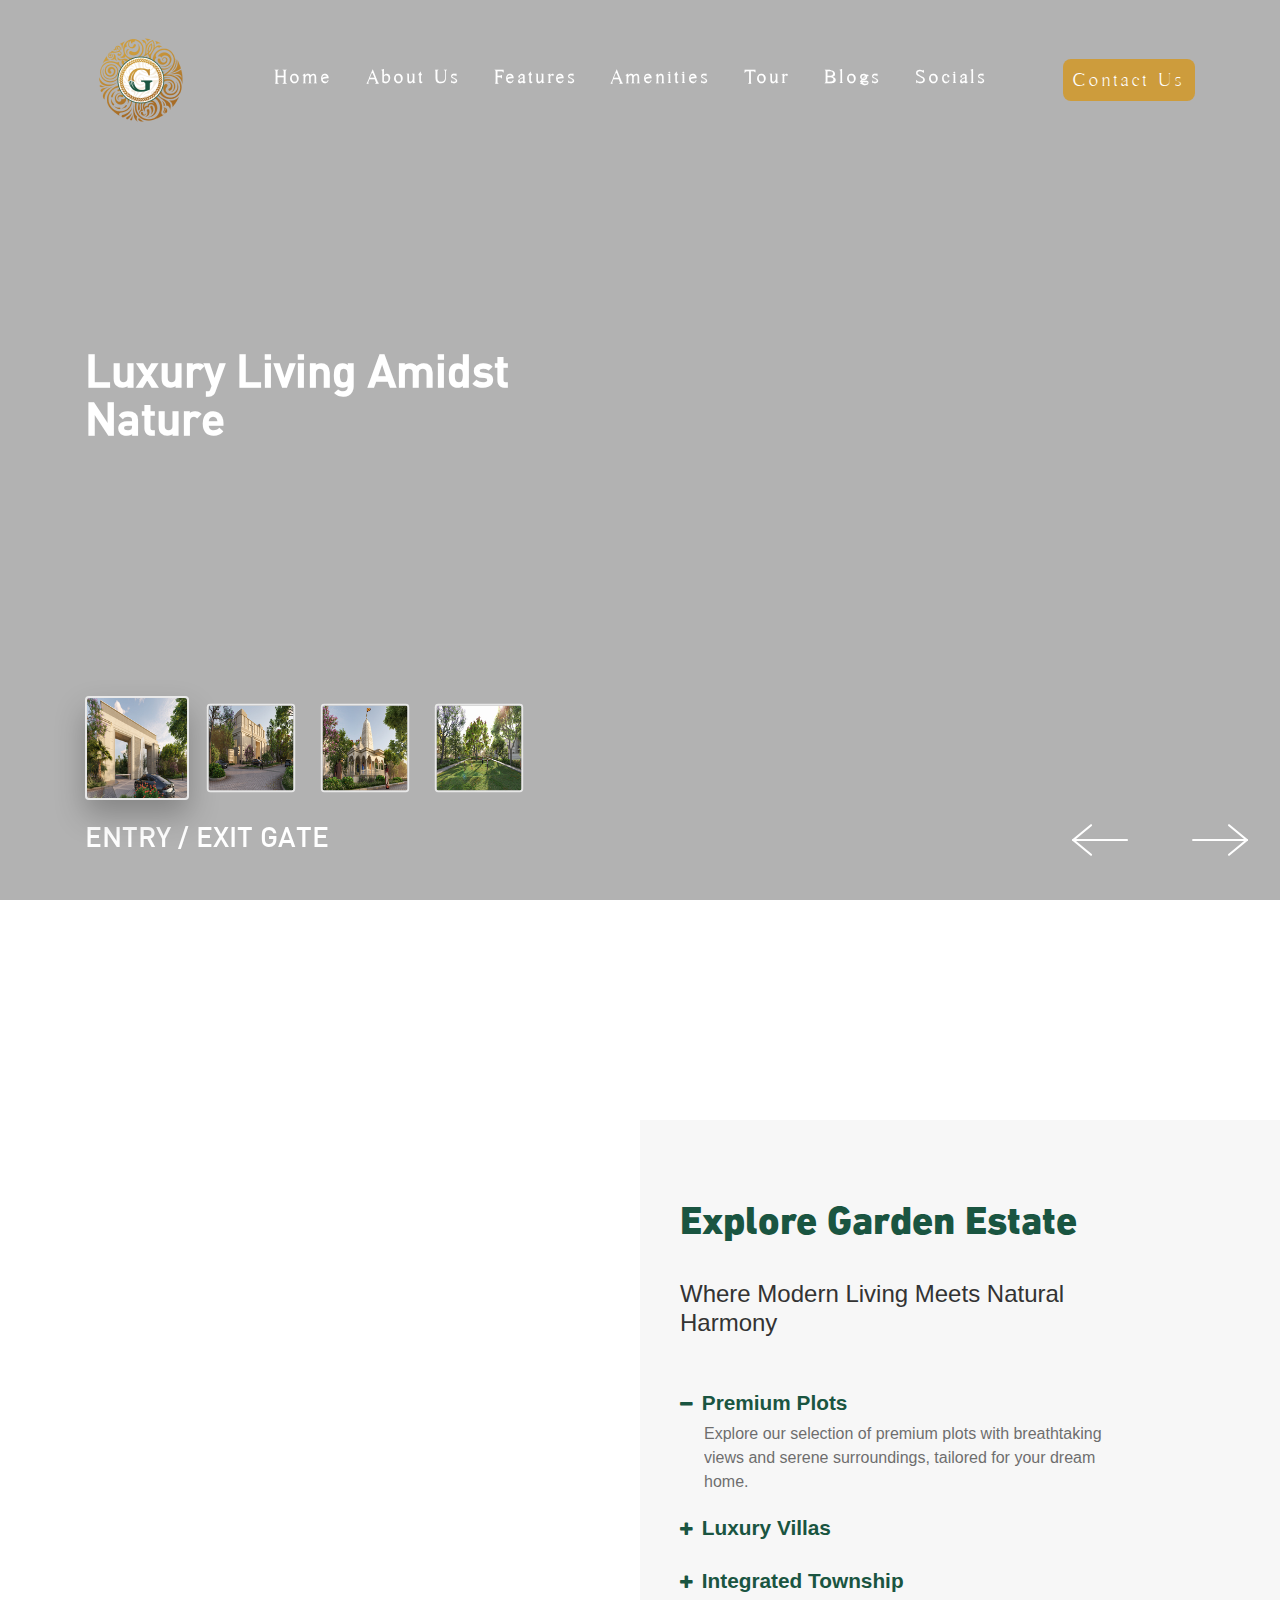
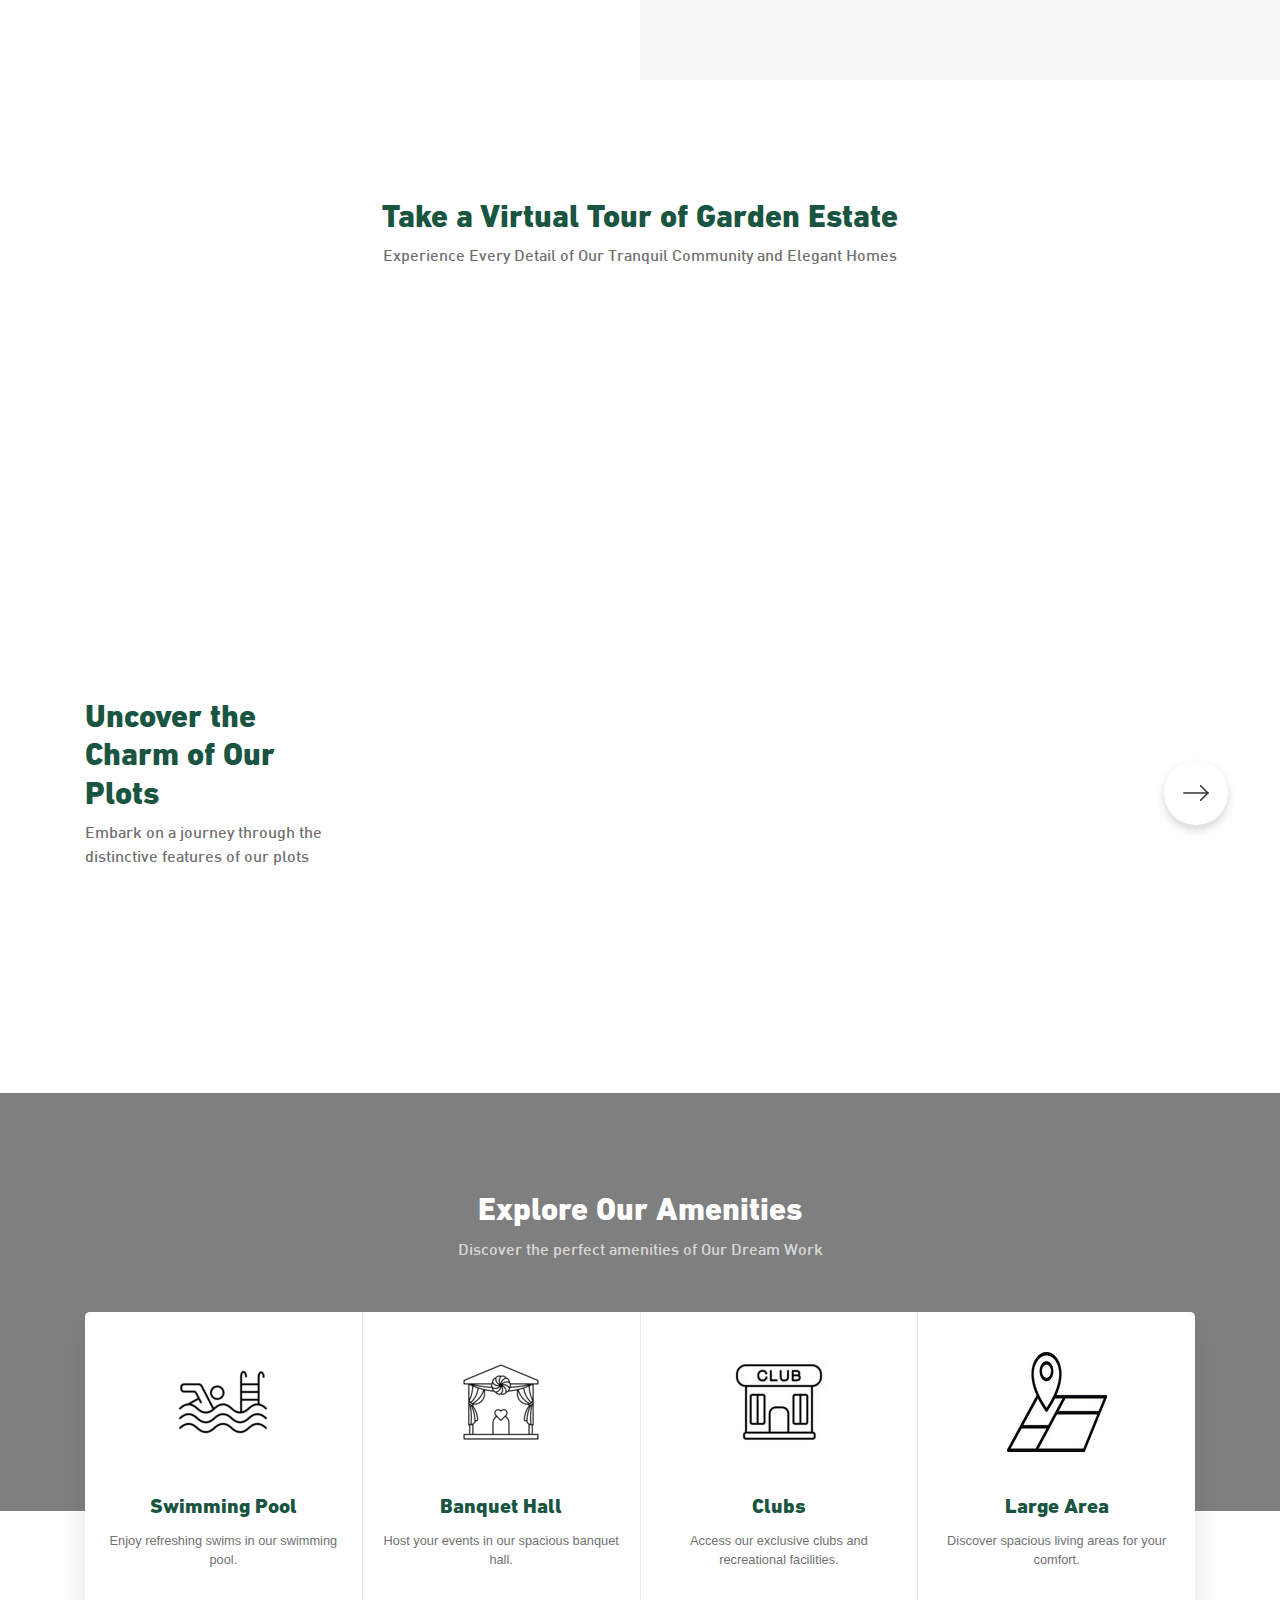
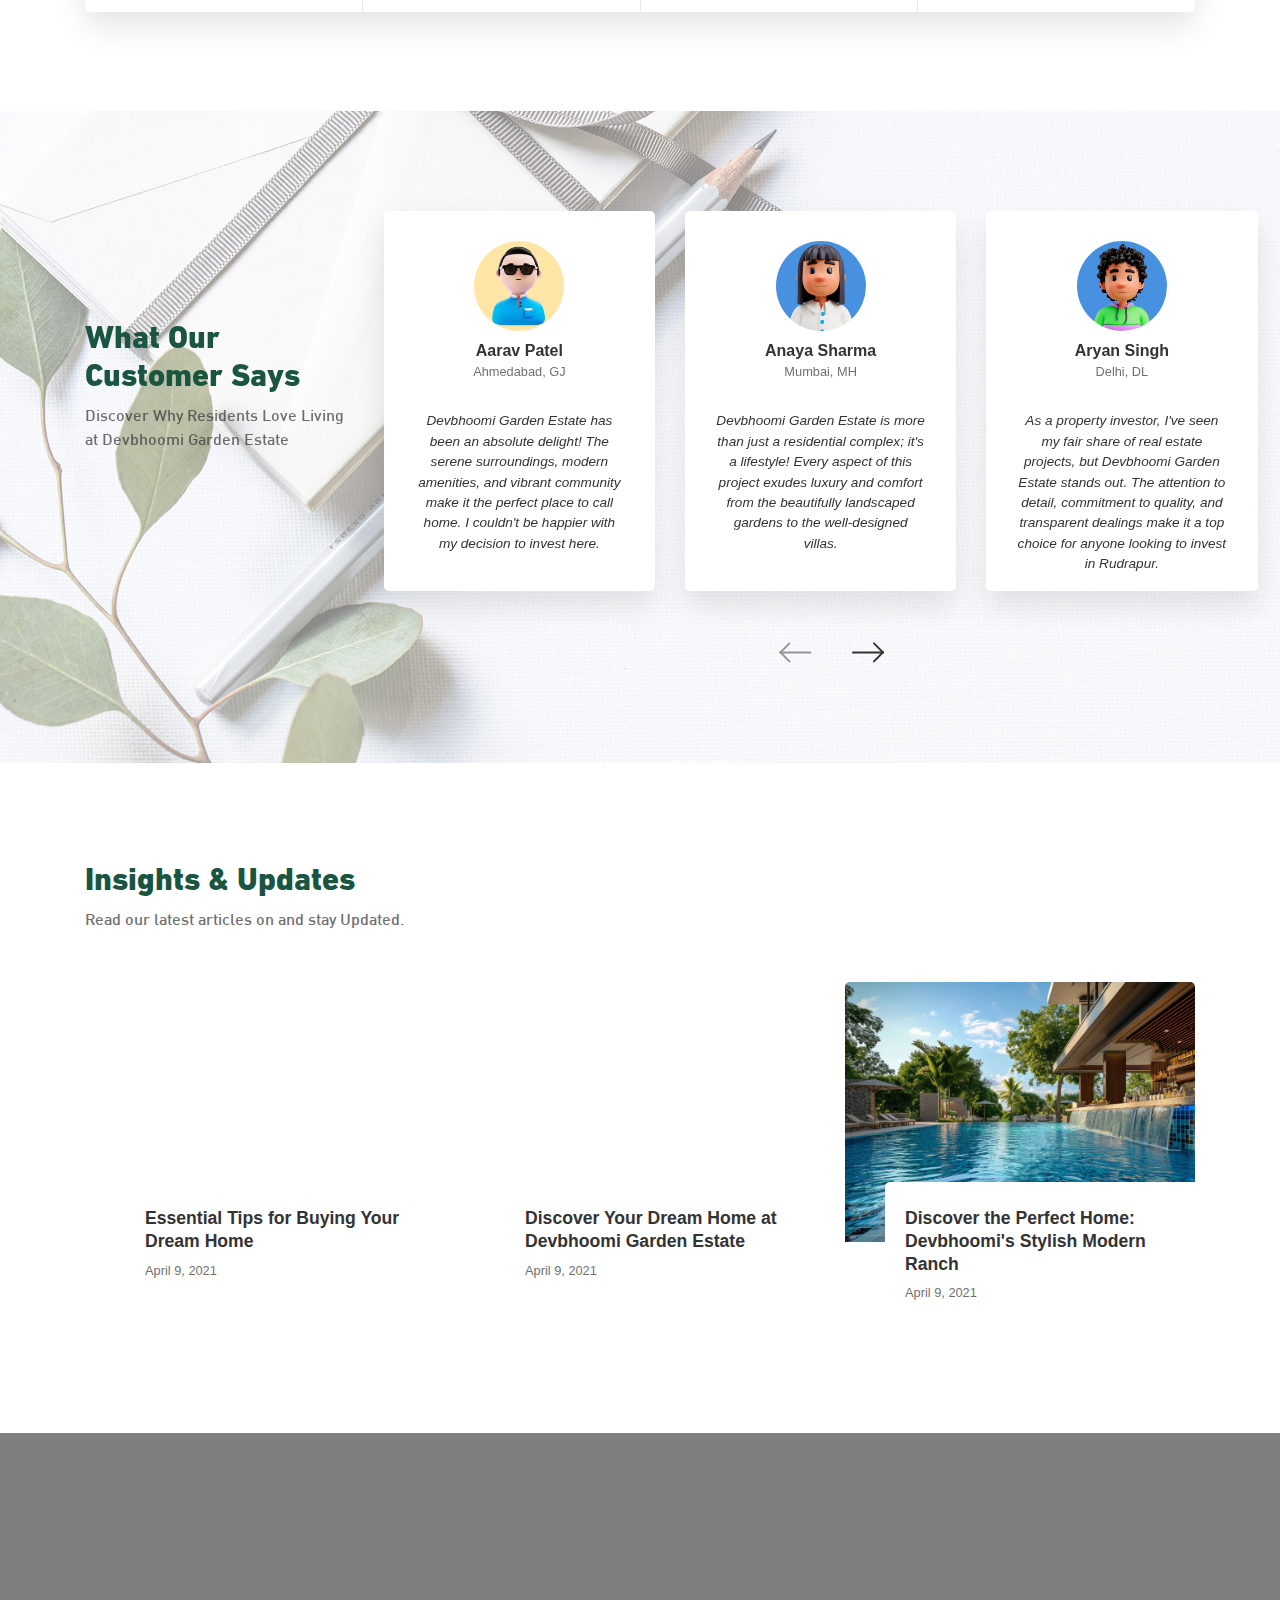
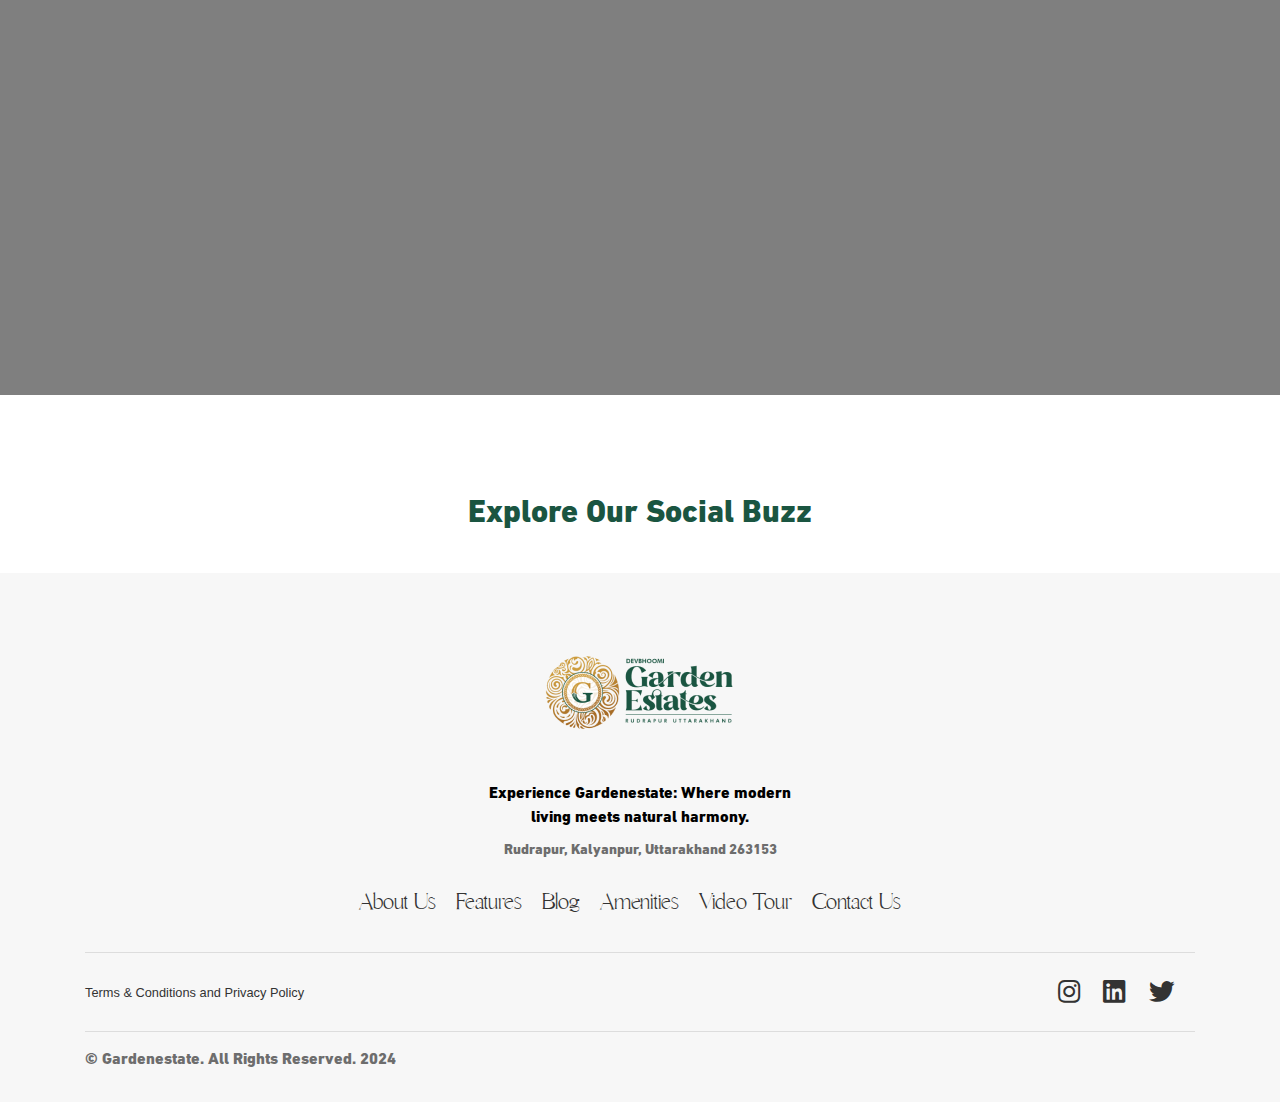
==== commit 75a9c07d: "new" ====
--- a/index.html
+++ b/index.html
@@ -1078,11 +1078,11 @@
             </a>
           </div>
         </div>
-        <a
+        <!-- <a
           href="blog.html"
           class="pxp-primary-cta text-uppercase mt-2 mt-md-4 pxp-animate major"
           >Read More</a
-        >
+        > -->
       </div>
 
       <div
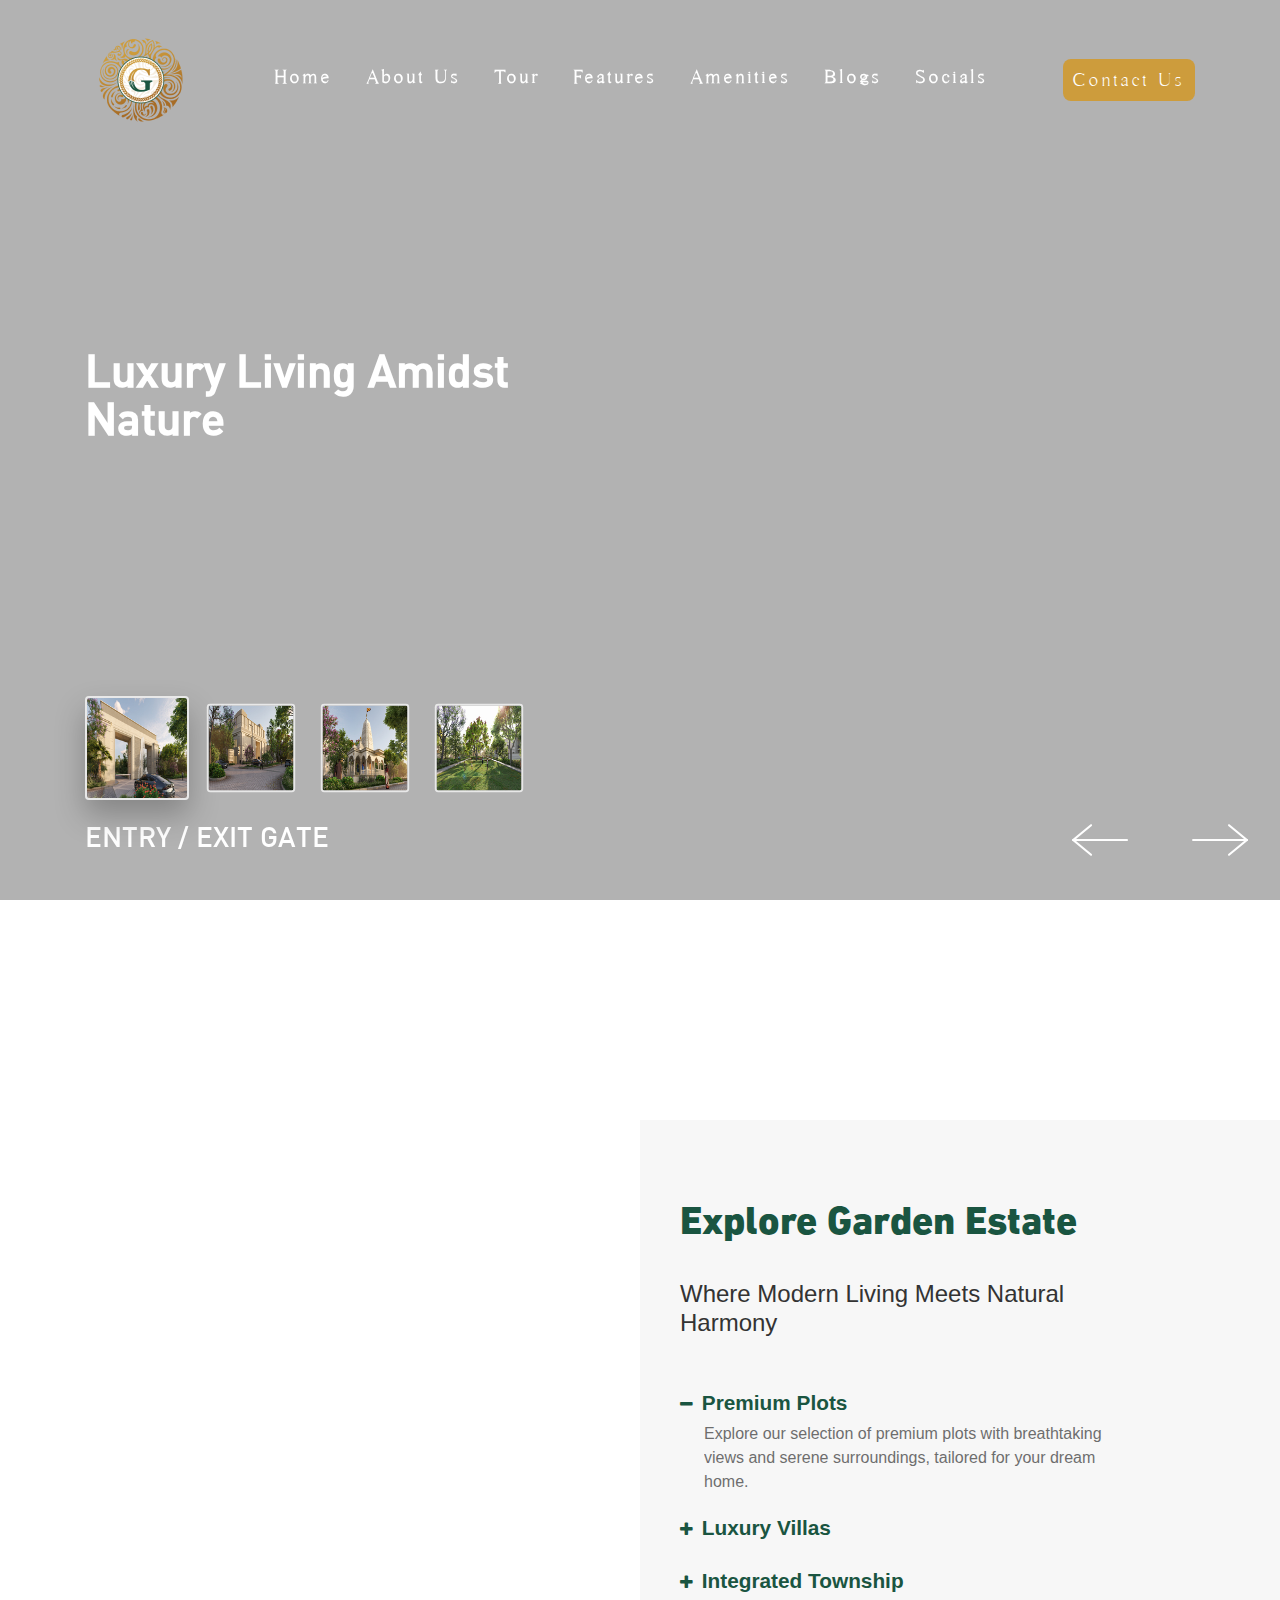
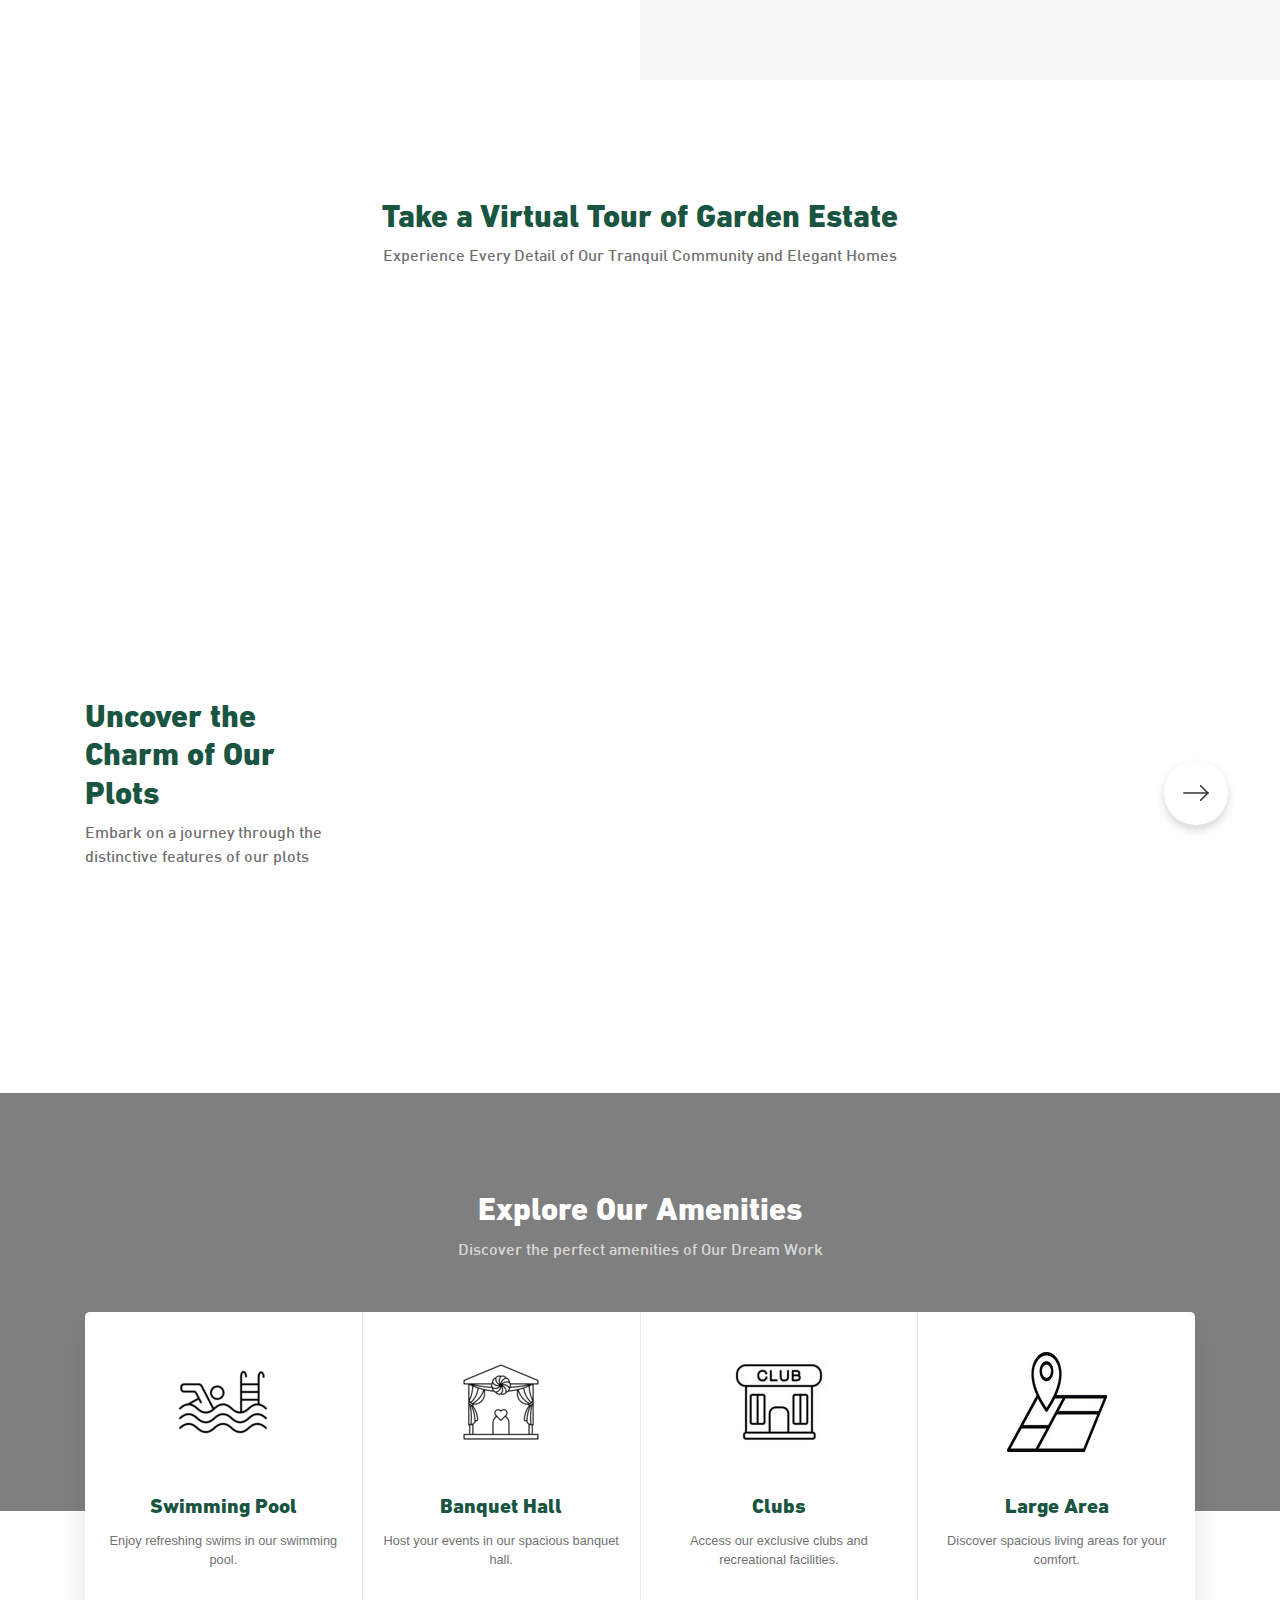
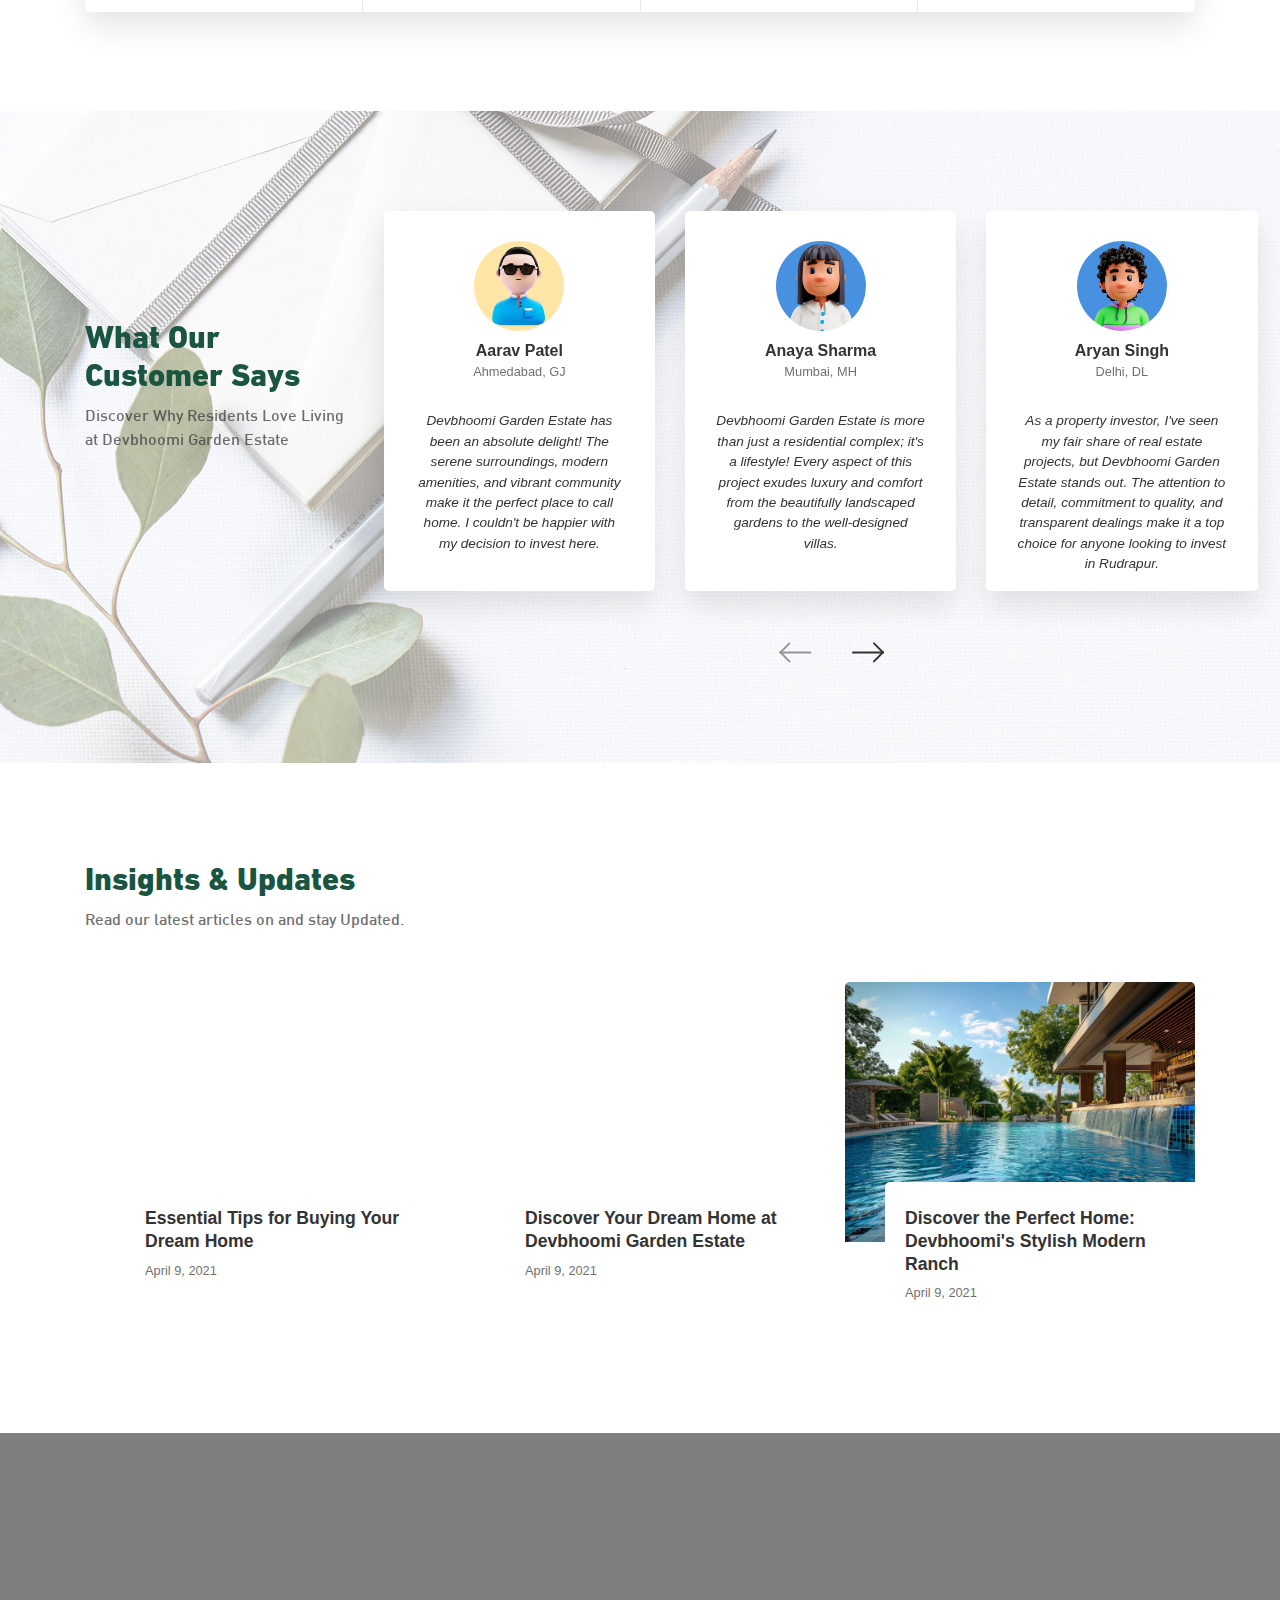
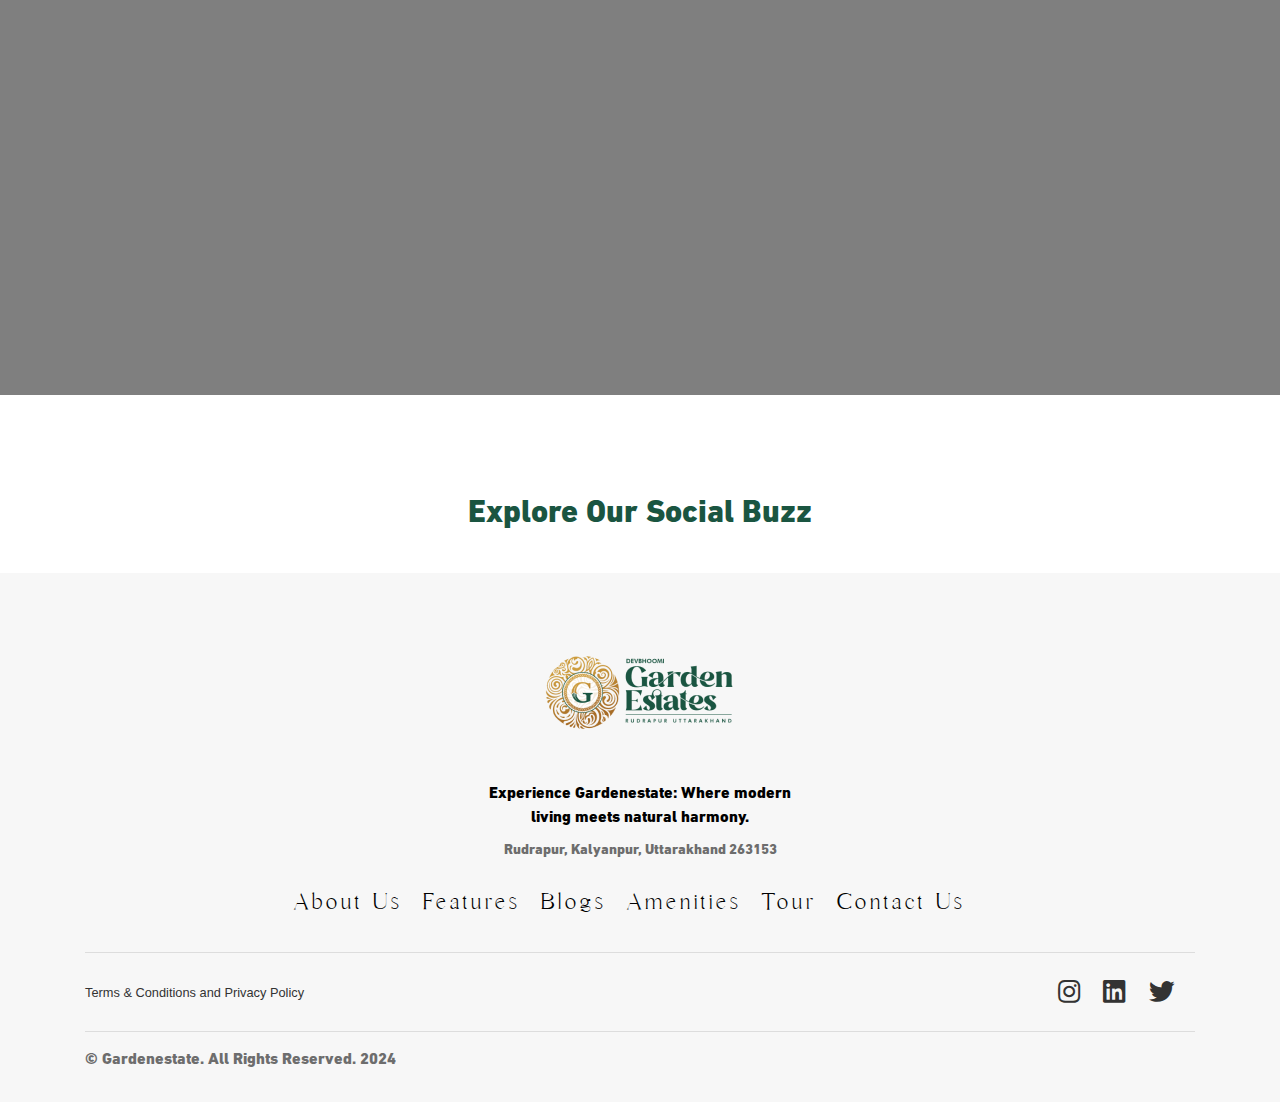
==== commit 0af344cd: "new" ====
--- a/index.html
+++ b/index.html
@@ -55,6 +55,11 @@
                 >
               </li>
               <li class="list-inline-item">
+                <a href="#video" class="mob" style="color: black !important"
+                  >Tour</a
+                >
+              </li>
+              <li class="list-inline-item">
                 <a href="#features" class="mob" style="color: black !important"
                   >Features</a
                 >
@@ -64,11 +69,7 @@
                   >Amenities</a
                 >
               </li>
-              <li class="list-inline-item">
-                <a href="#video" class="mob" style="color: black !important"
-                  >Tour</a
-                >
-              </li>
+             
               <li class="list-inline-item">
                 <a href="#blog" class="mob" style="color: black !important"
                   >Blogs</a
@@ -87,7 +88,7 @@
                   class="btne d-block mt-3"
                   style="
                     font-size: 1.3rem;
-                    width: 25%;
+                    width: 30%;
                     display: flex;
                     justify-content: center;
                     color: white;
@@ -108,14 +109,15 @@
                 <a href="#about" class="fa">About Us</a>
               </li>
               <li class="list-inline-item">
+                <a href="#video" class="fa">Tour</a>
+              </li>
+              <li class="list-inline-item">
                 <a href="#features" class="fa">Features</a>
               </li>
               <li class="list-inline-item">
                 <a href="#amenities" class="fa">Amenities</a>
               </li>
-              <li class="list-inline-item">
-                <a href="#video" class="fa">Tour</a>
-              </li>
+              
               <li class="list-inline-item">
                 <a href="#blog" class="fa">Blogs</a>
               </li>
@@ -1151,12 +1153,12 @@
                 <ul
                   class="list-unstyled pxp-footer-links pxp-footer-quick-links"
                 >
-                  <li><a href="#about" style="font-family: 'Gallient';">About Us</a></li>
-                  <li><a href="#features" style="font-family: 'Gallient';">Features</a></li>
-                  <li><a href="#blog" style="font-family: 'Gallient';">Blog</a></li>
-                  <li><a href="#amenities" style="font-family: 'Gallient';">Amenities</a></li>
-                  <li><a href="#video" style="font-family: 'Gallient';">Video Tour</a></li>
-                  <li><a href="contact.html" style="font-family: 'Gallient';">Contact Us</a></li>
+                  <li><a href="#about" class="fas">About Us</a></li>
+                  <li><a href="#features" class="fas">Features</a></li>
+                  <li><a href="#blog" class="fas">Blogs</a></li>
+                  <li><a href="#amenities" class="fas">Amenities</a></li>
+                  <li><a href="#video" class="fas">Tour</a></li>
+                  <li><a href="contact.html" class="fas">Contact Us</a></li>
                 </ul>
               </div>
             </div>
--- a/css/style.css
+++ b/css/style.css
@@ -7134,6 +7134,7 @@
     font-size: 16px;
     font-weight: 400;
     font-family: Gallient;
+    letter-spacing: 4px;
 }
   
 .btnes{
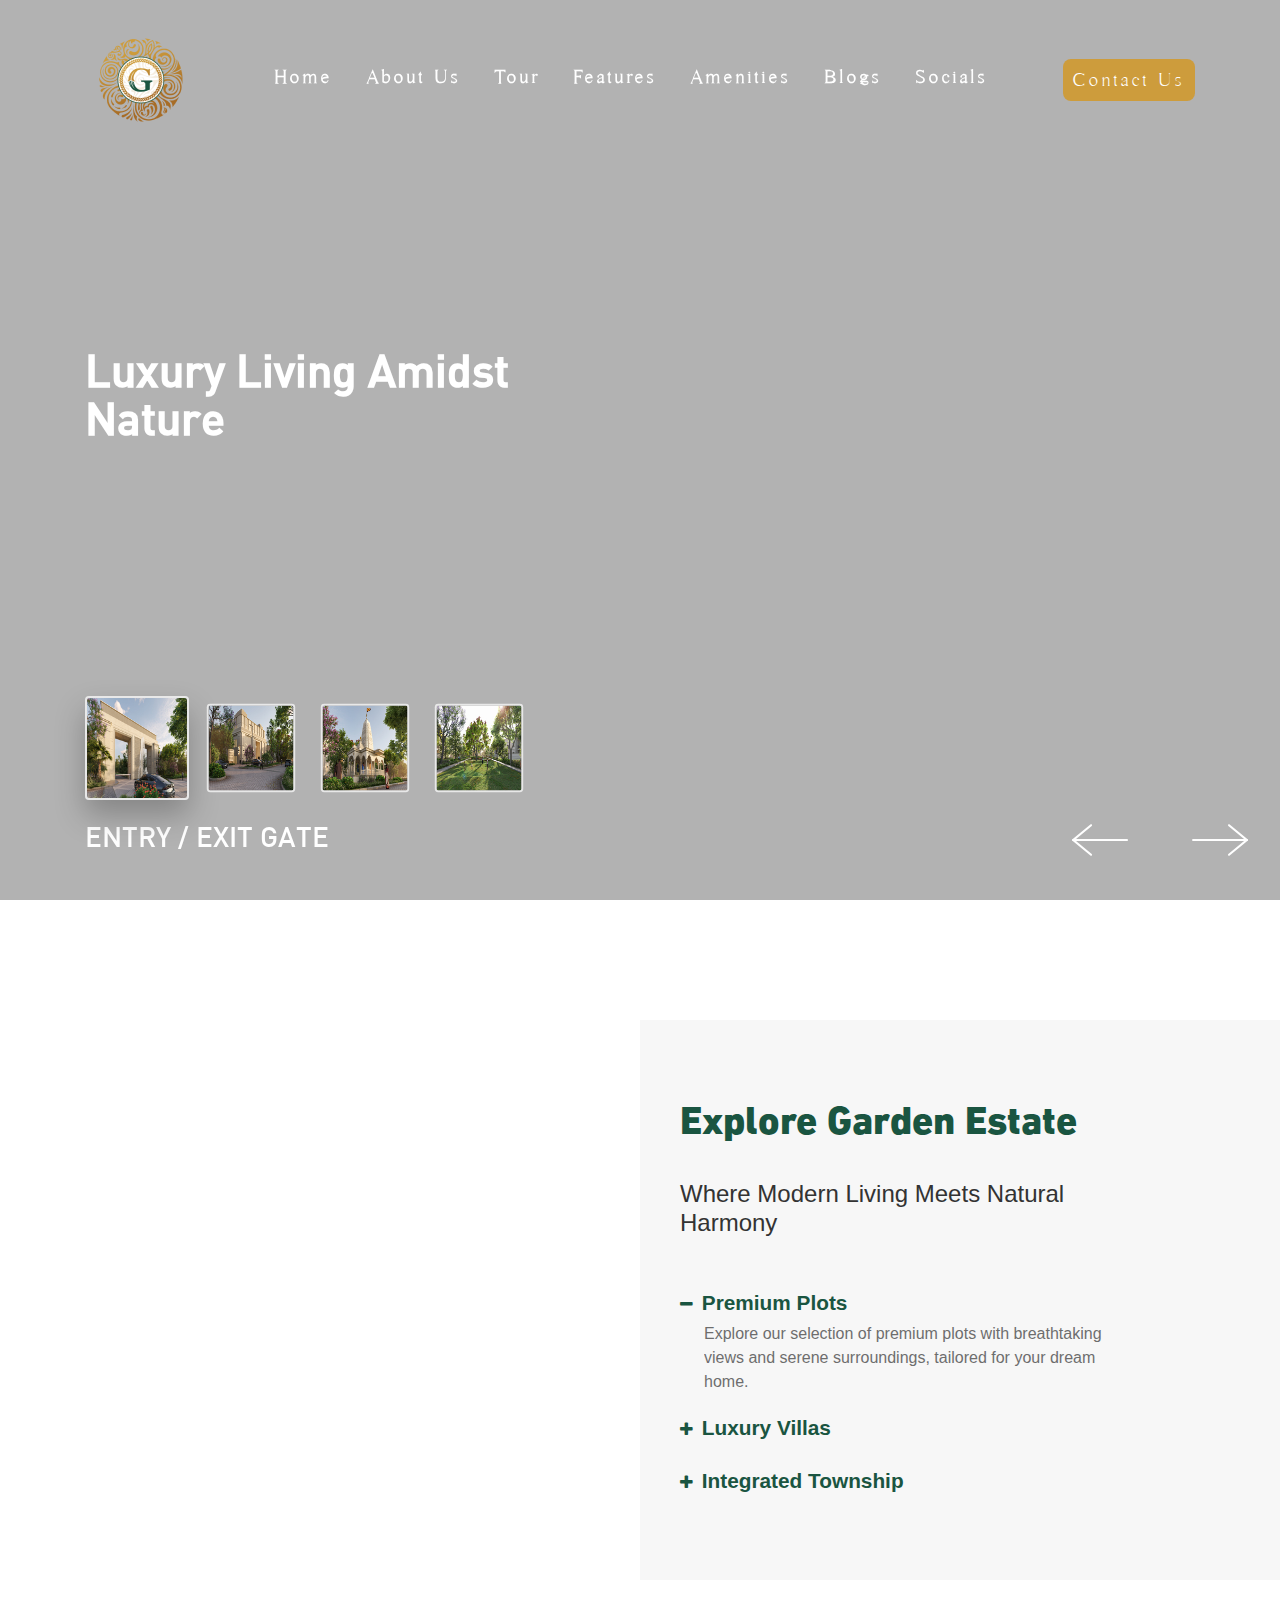
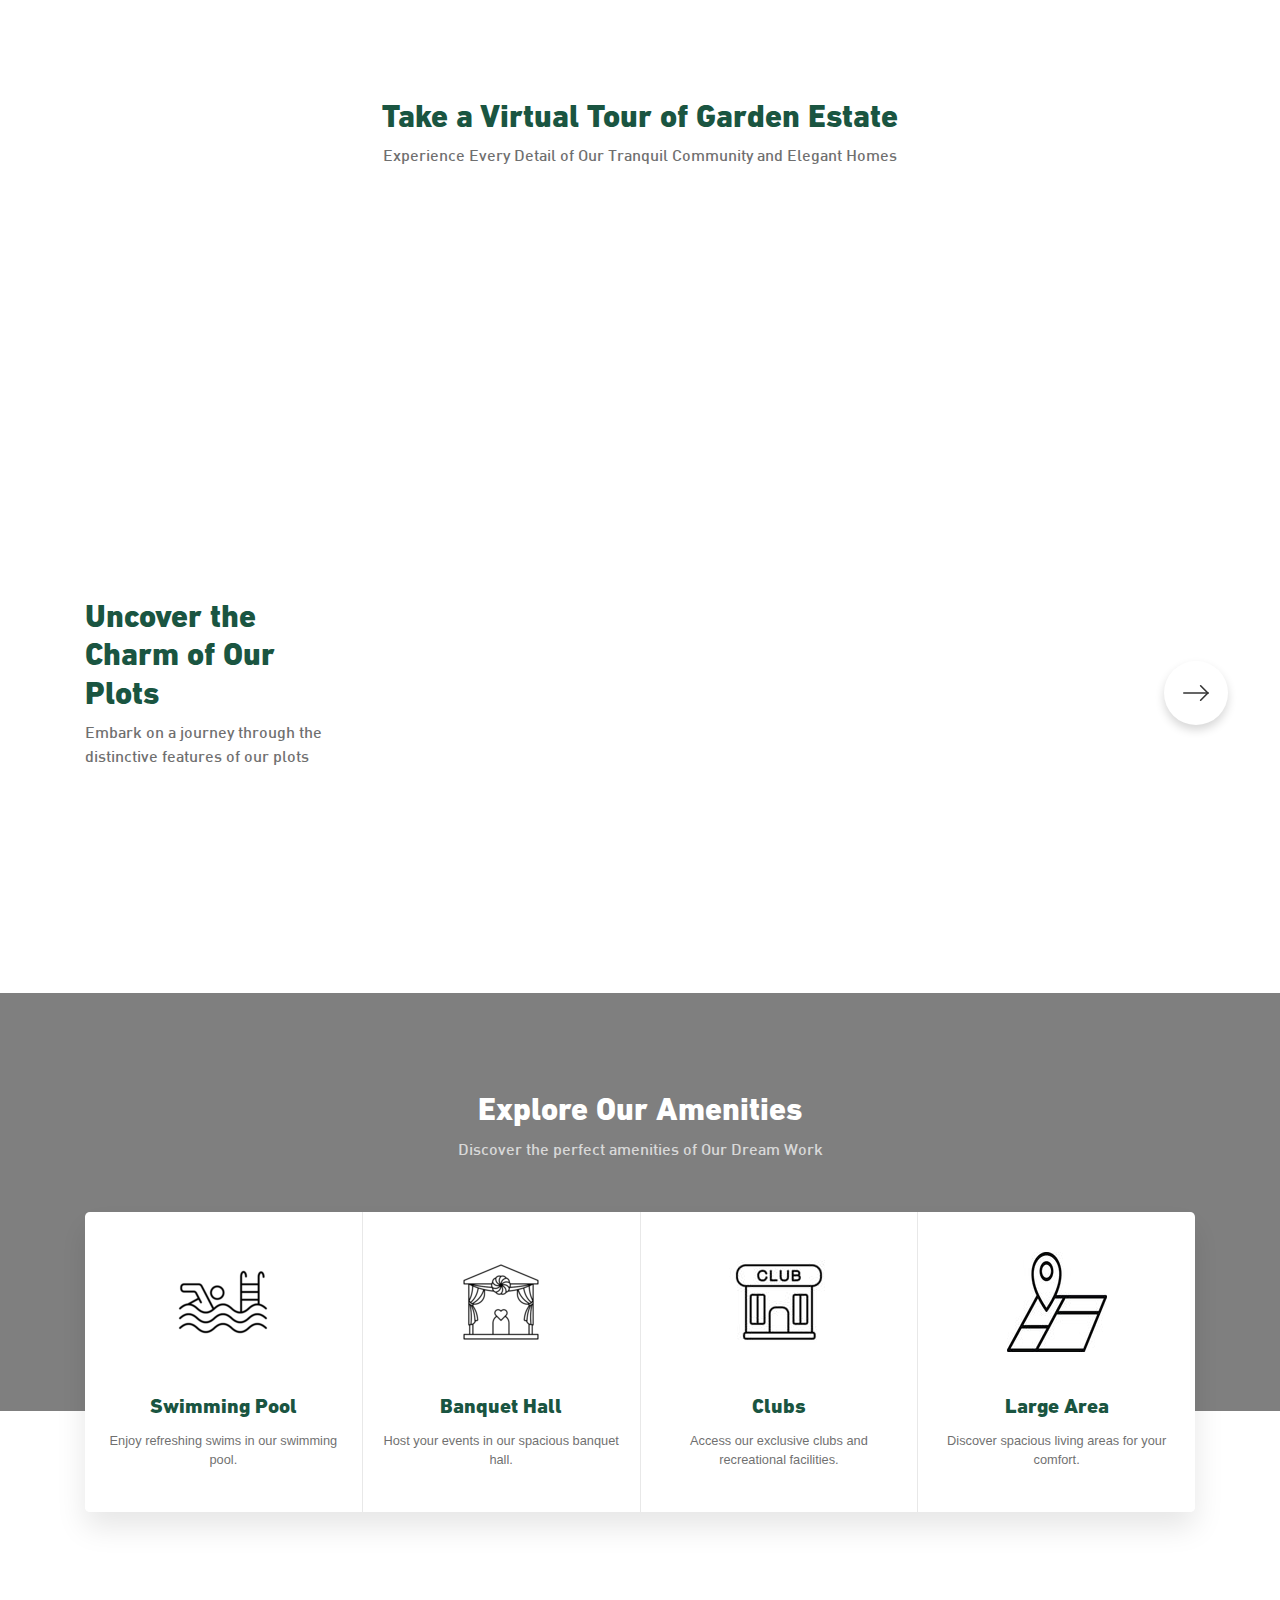
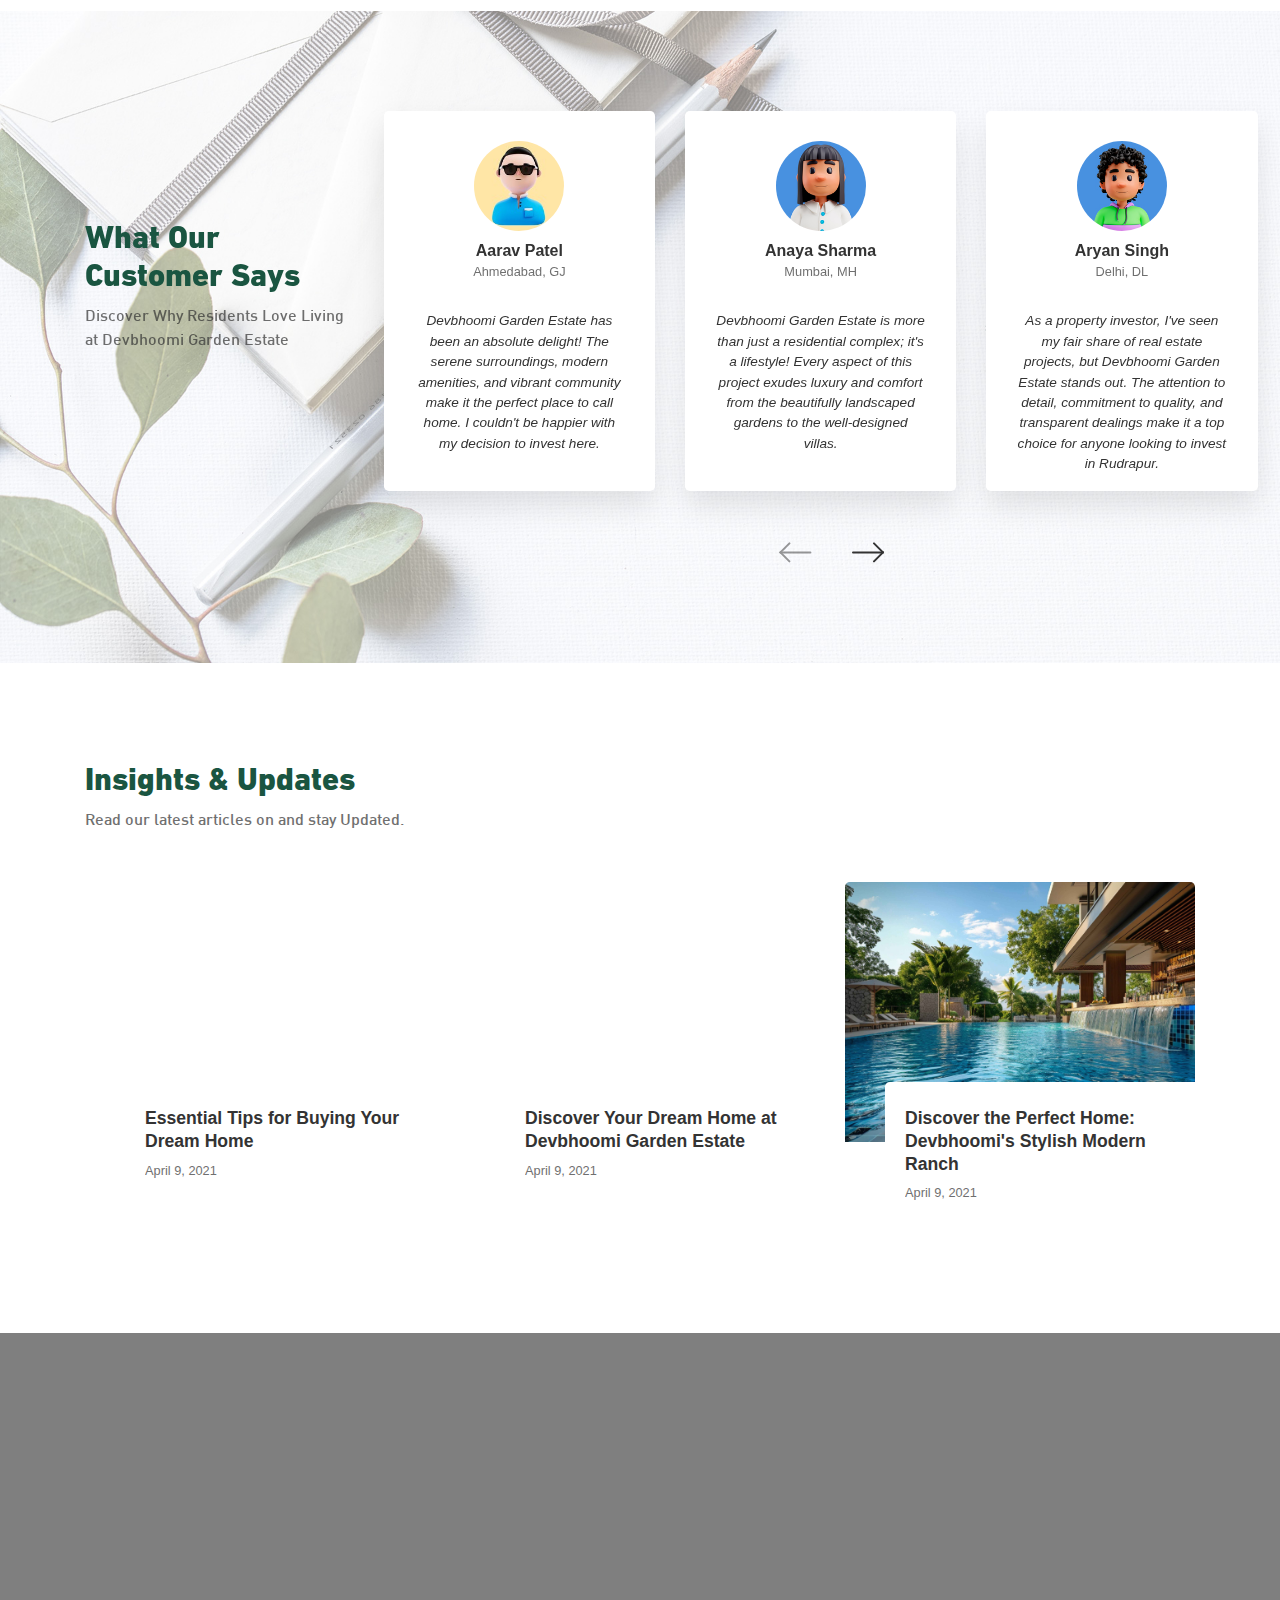
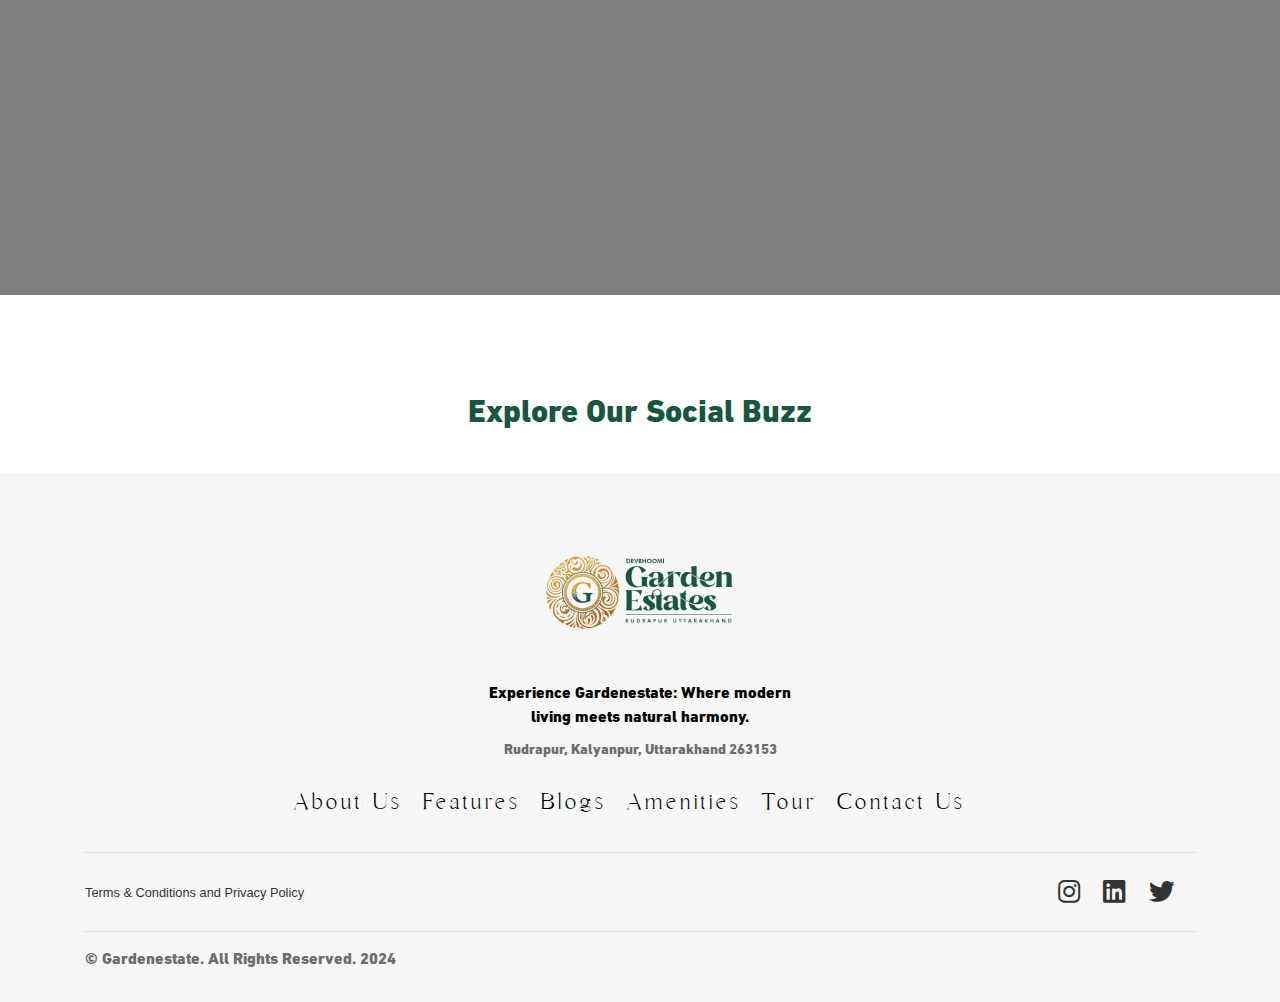
==== commit 4283fcf6: "made changes" ====
--- a/index.html
+++ b/index.html
@@ -419,7 +419,7 @@
         </div>
       </div>
       <div
-        class="pxp-services-accordion pxp-services-accordion-has-image mt-100"
+        class="pxp-services-accordion pxp-services-accordion-has-image"
         id="about"
       >
         <div class="container">
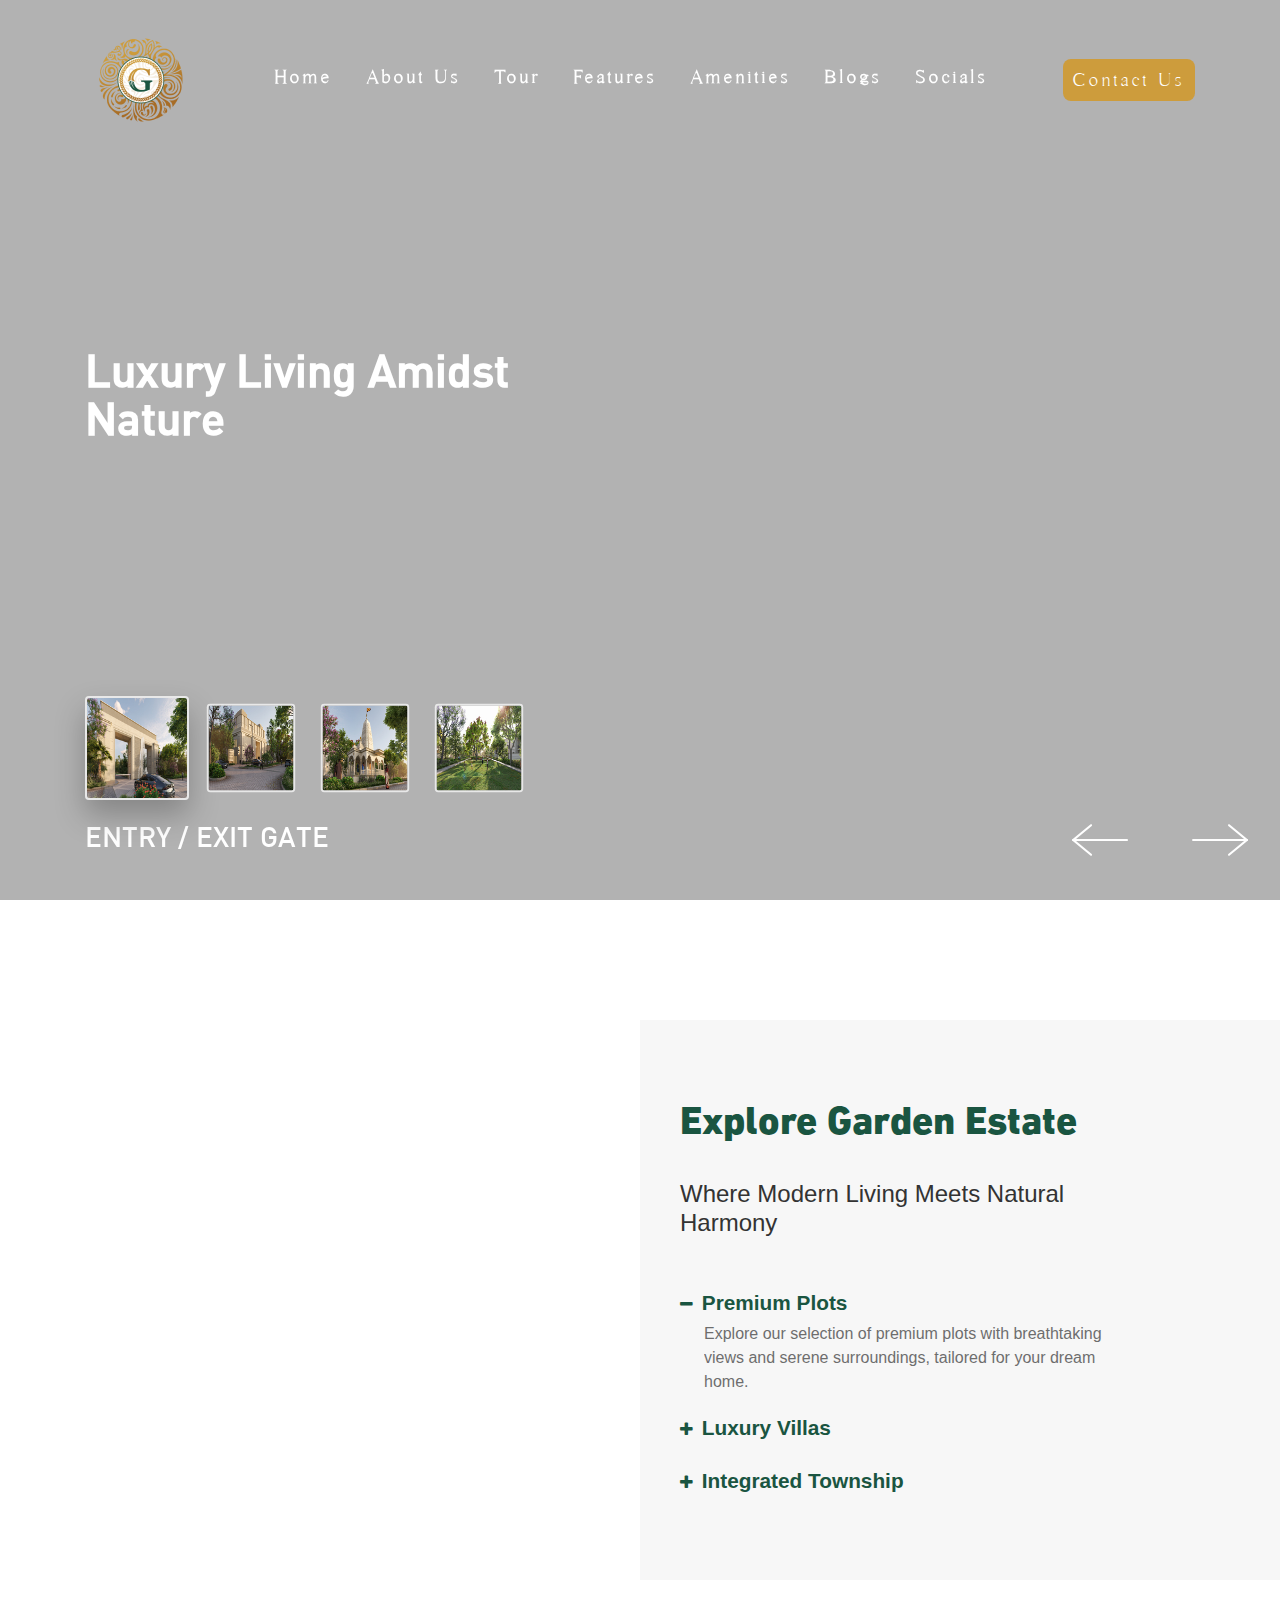
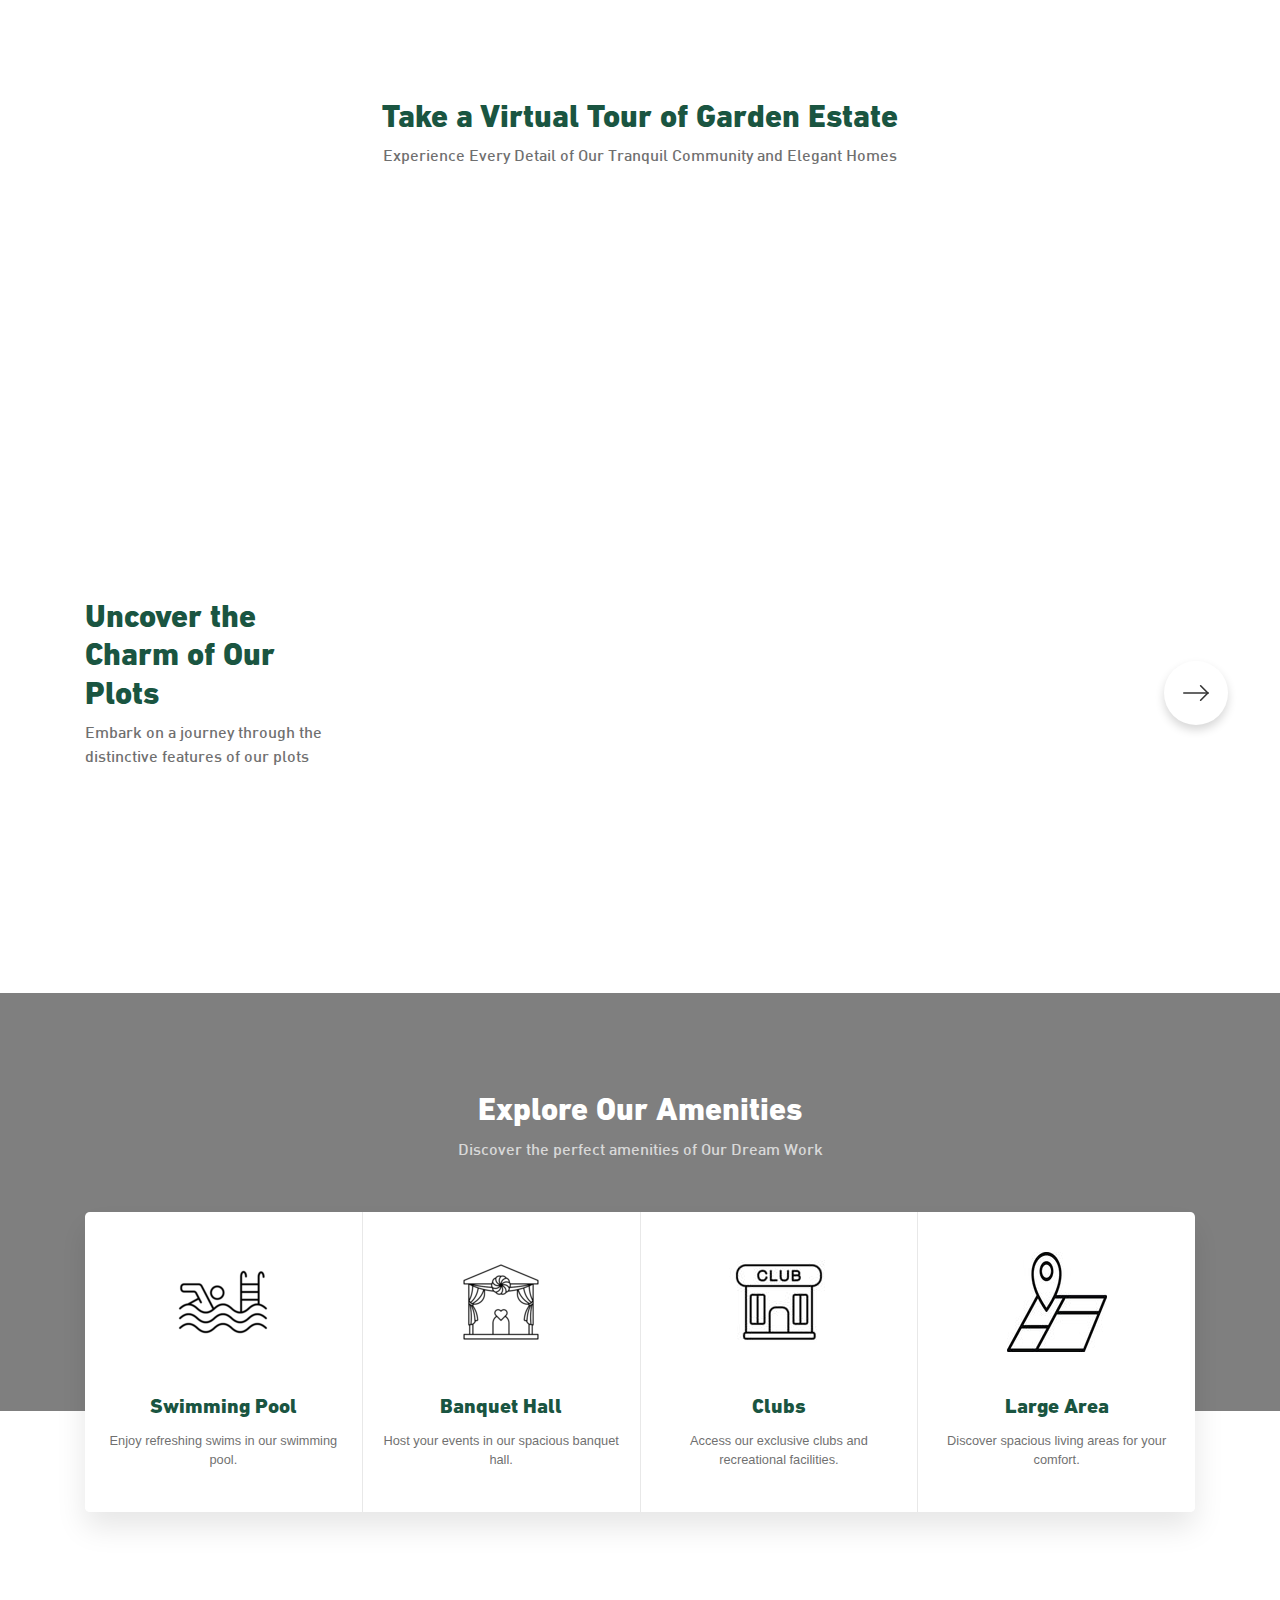
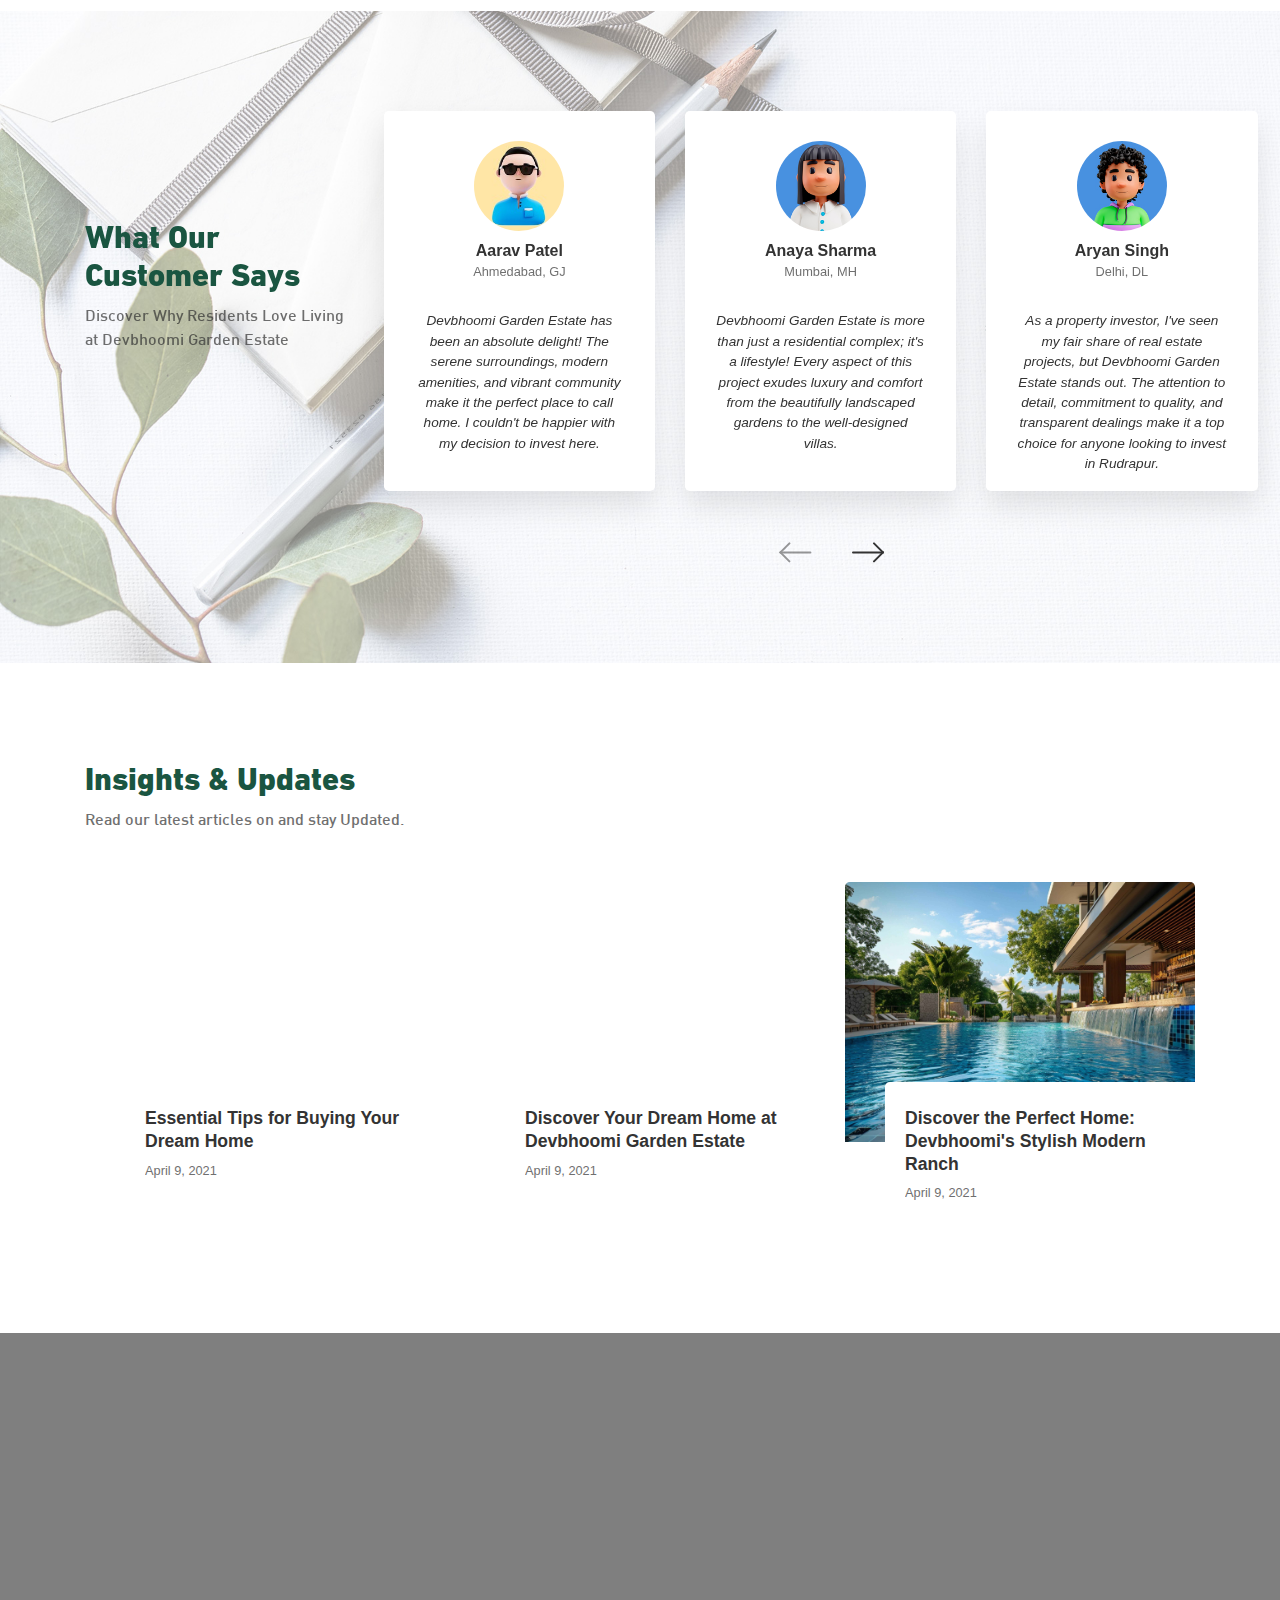
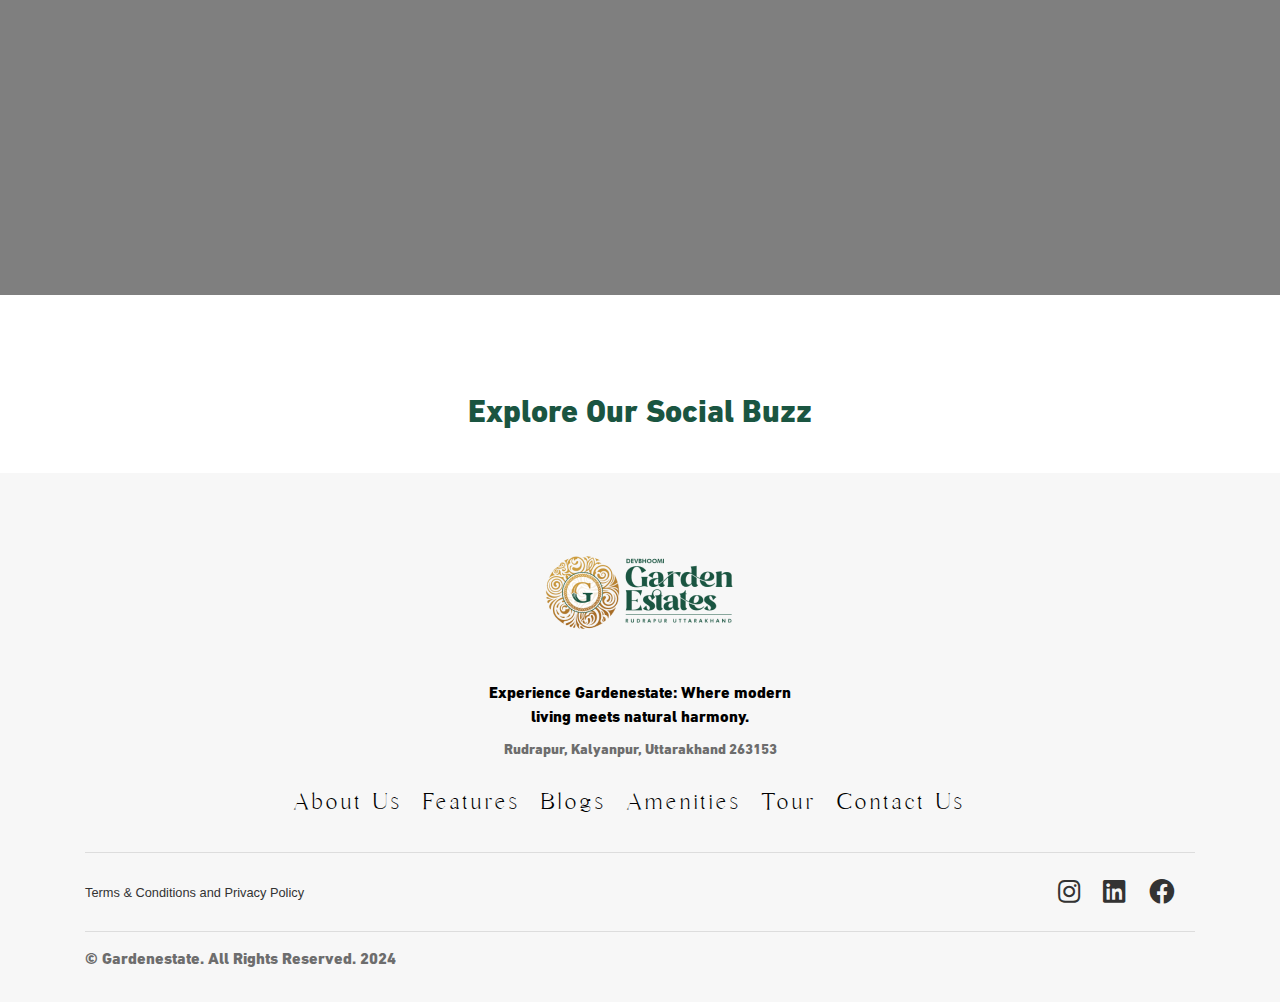
==== commit 62f92947: "made changes" ====
--- a/index.html
+++ b/index.html
@@ -135,34 +135,7 @@
     </div>
 
     <div class="pxp-content">
-      <!-- <div class="pxp-hero vh-100">
-                <div class="pxp-hero-bg pxp-cover pxp-cover-bottom" style="background-image: url(images/ph-big.jpg);"></div>
-                <div class="pxp-hero-opacity"></div>
-                <div class="pxp-hero-caption">
-                    <div class="container">
-                        <h1 class="text-white">Find your future home</h1>
-
-                        <form class="pxp-hero-search mt-4" action="properties.html">
-                            <div class="row">
-                                <div class="col-sm-12 col-md-4">
-                                    <div class="form-group">
-                                        <select class="custom-select">
-                                            <option selected>Buy</option>
-                                            <option value="1">Rent</option>
-                                        </select>
-                                    </div>
-                                </div>
-                                <div class="col-sm-12 col-md-8">
-                                    <div class="form-group">
-                                        <input type="text" class="form-control pxp-is-address" placeholder="Enter address...">
-                                        <span class="fa fa-search"></span>
-                                    </div>
-                                </div>
-                            </div>
-                        </form>
-                    </div>
-                </div>
-            </div> -->
+     
       <div class="pxp-hero vh-100">
         <div
           id="pxp-hero-props-carousel-1"
@@ -1180,7 +1153,7 @@
               href="https://www.linkedin.com/company/101681065/admin/feed/posts/"
               ><span class="fab fa-linkedin-square"></span
             ></a>
-            <a href="#"><span class="fab fa-twitter"></span></a>
+            <a href="#"><span class="fab fa-facebook"></span></a>
           </div>
         </div>
         <hr />
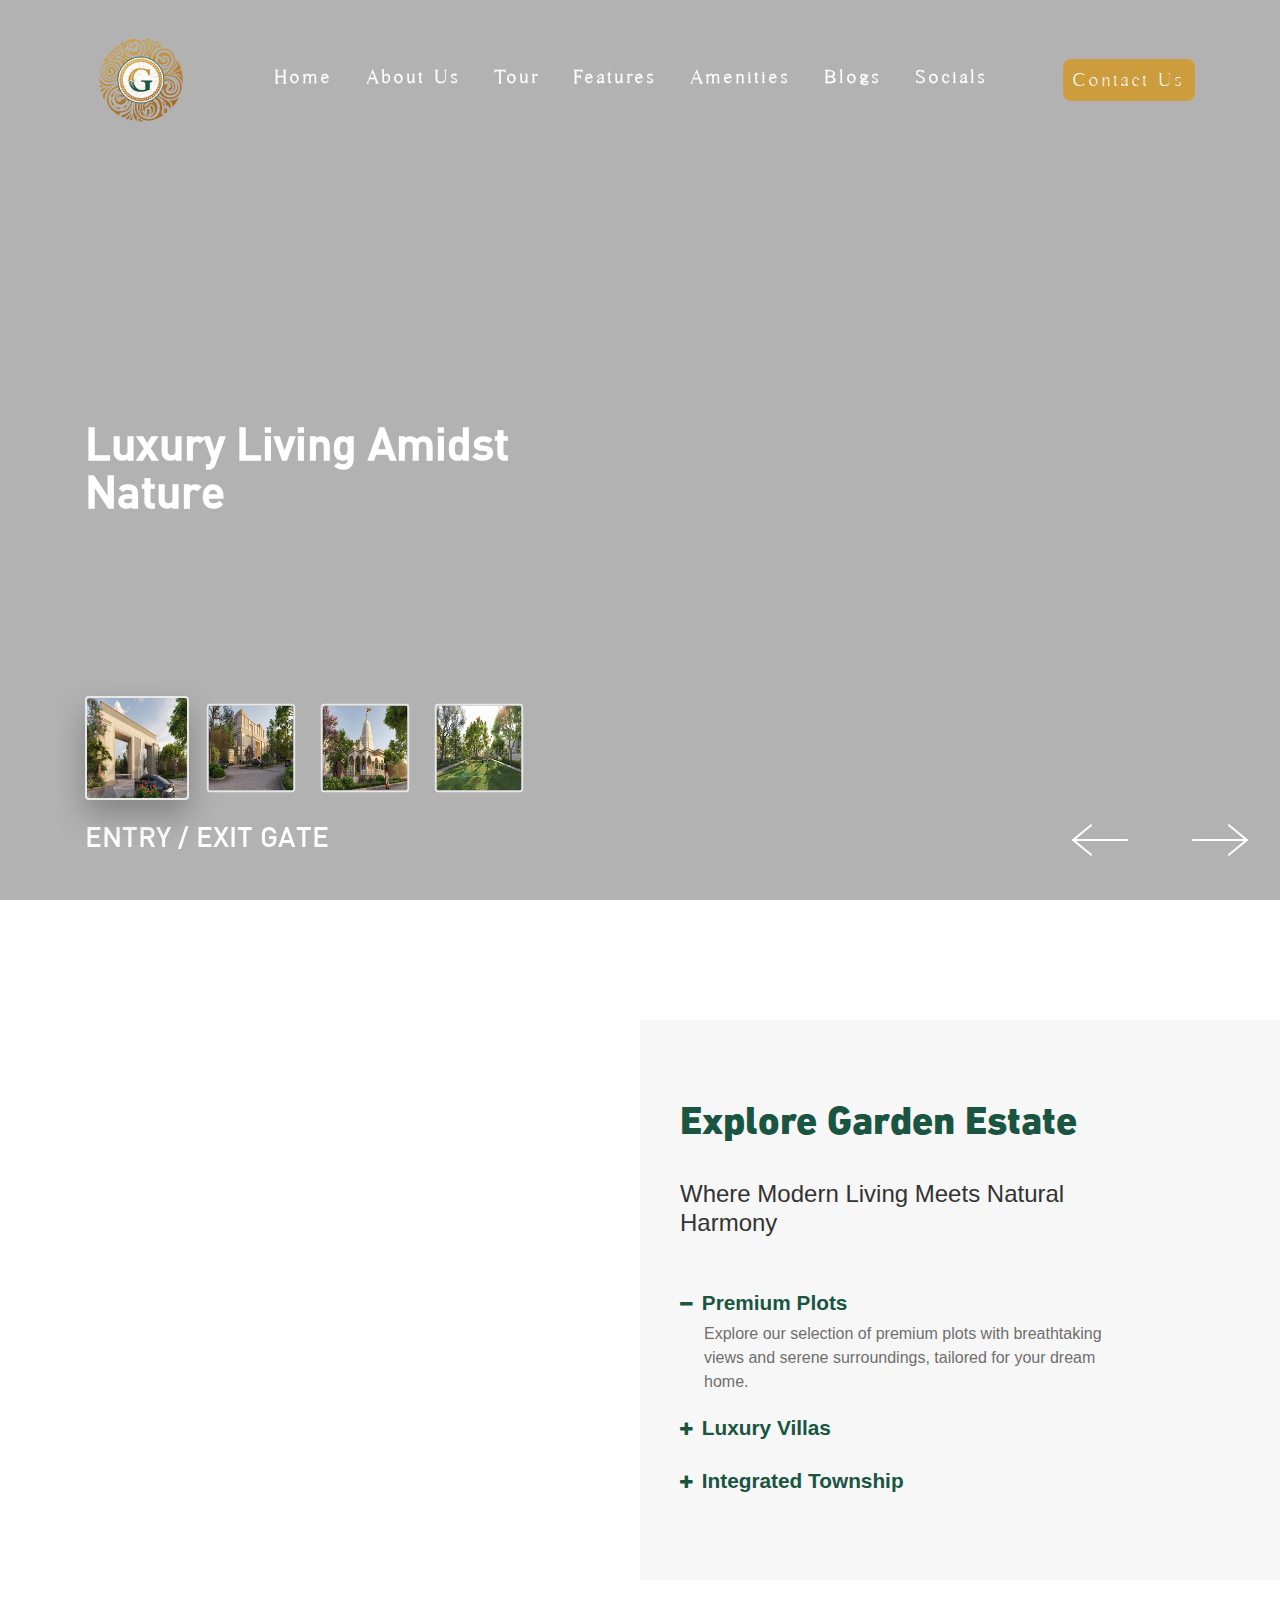
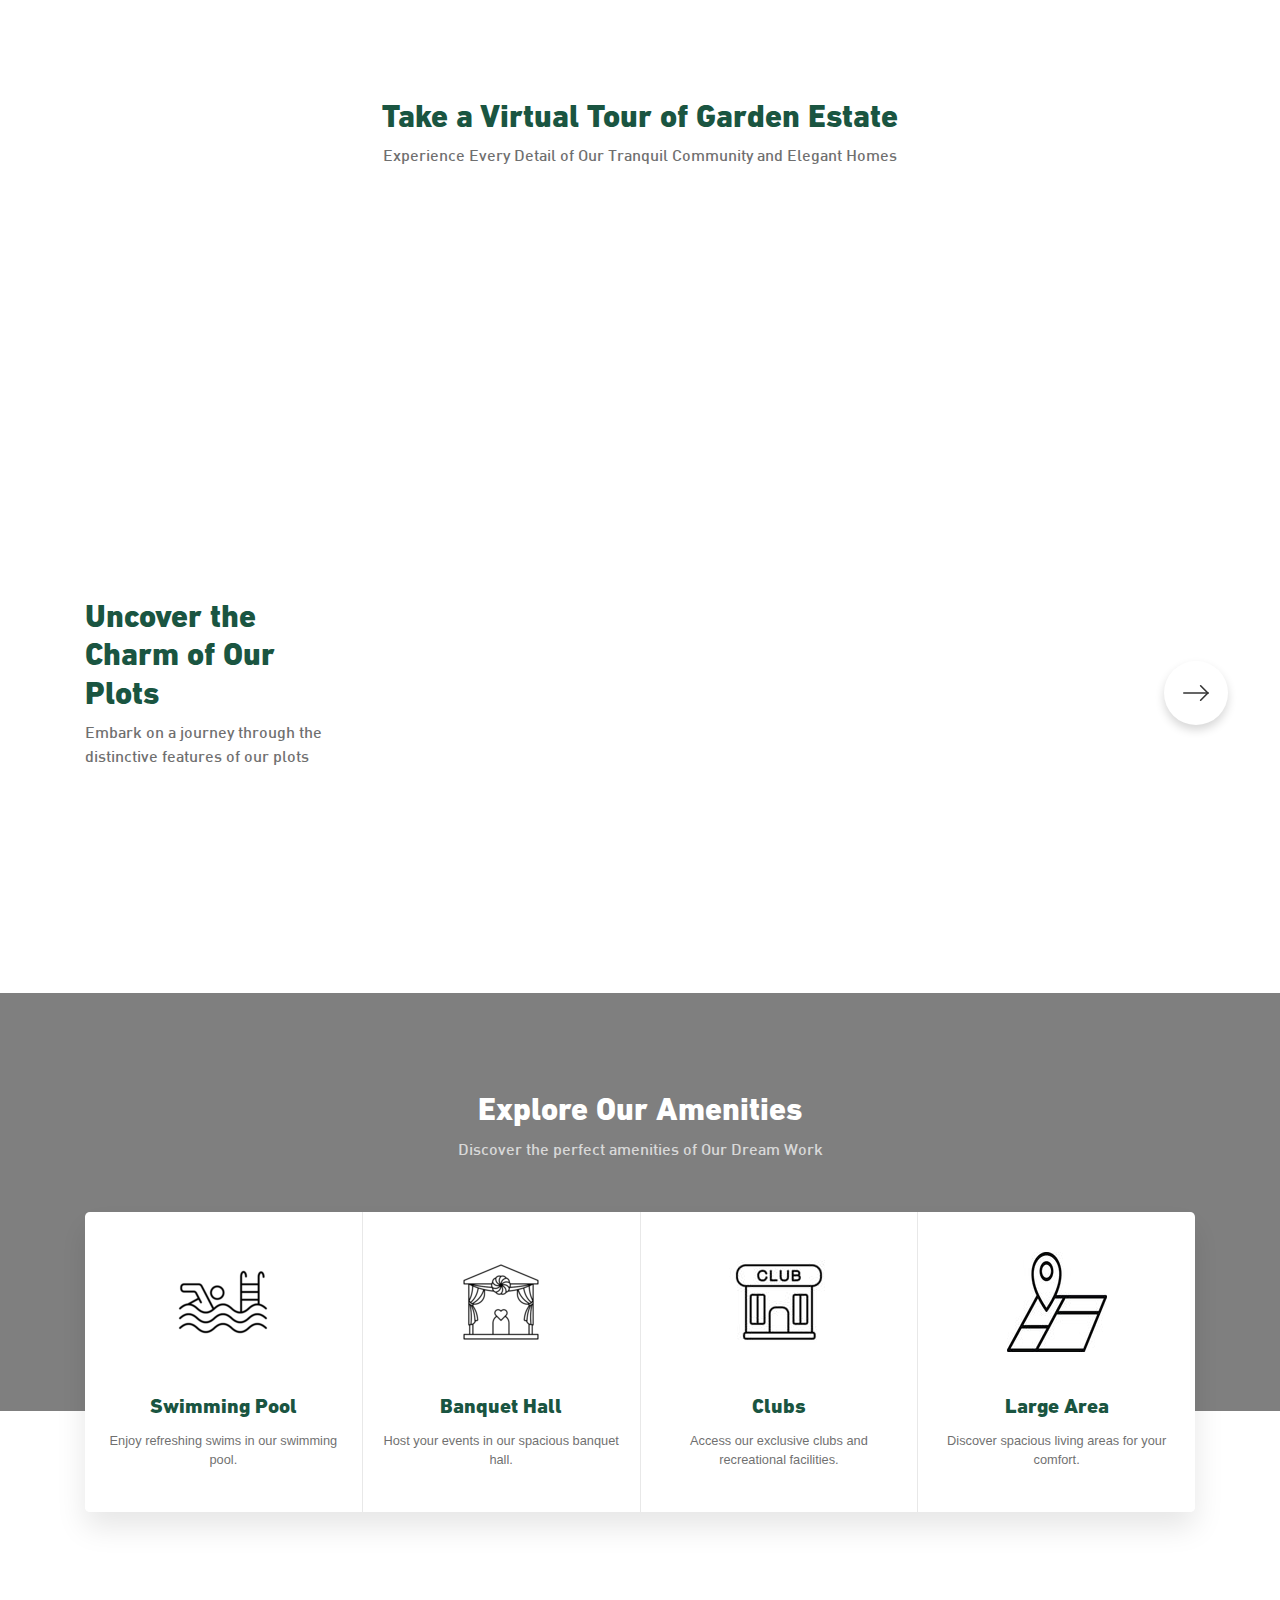
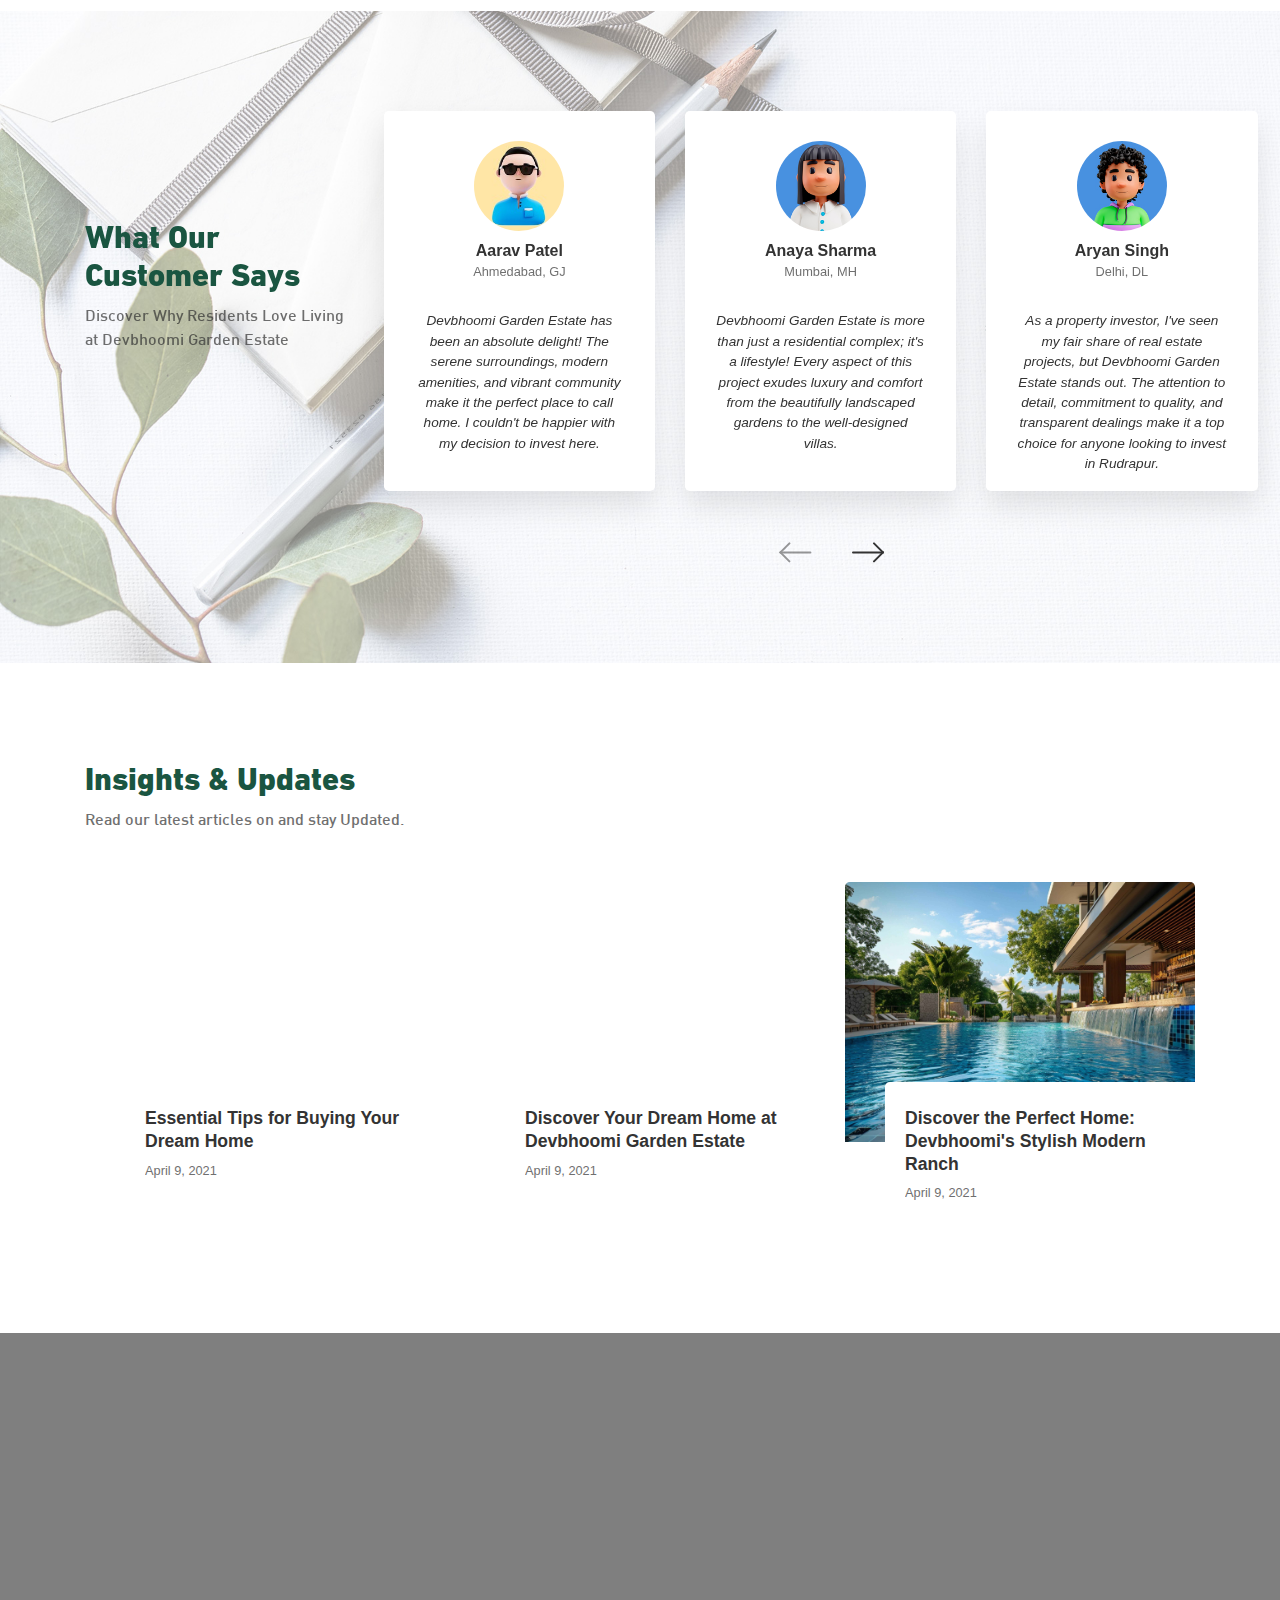
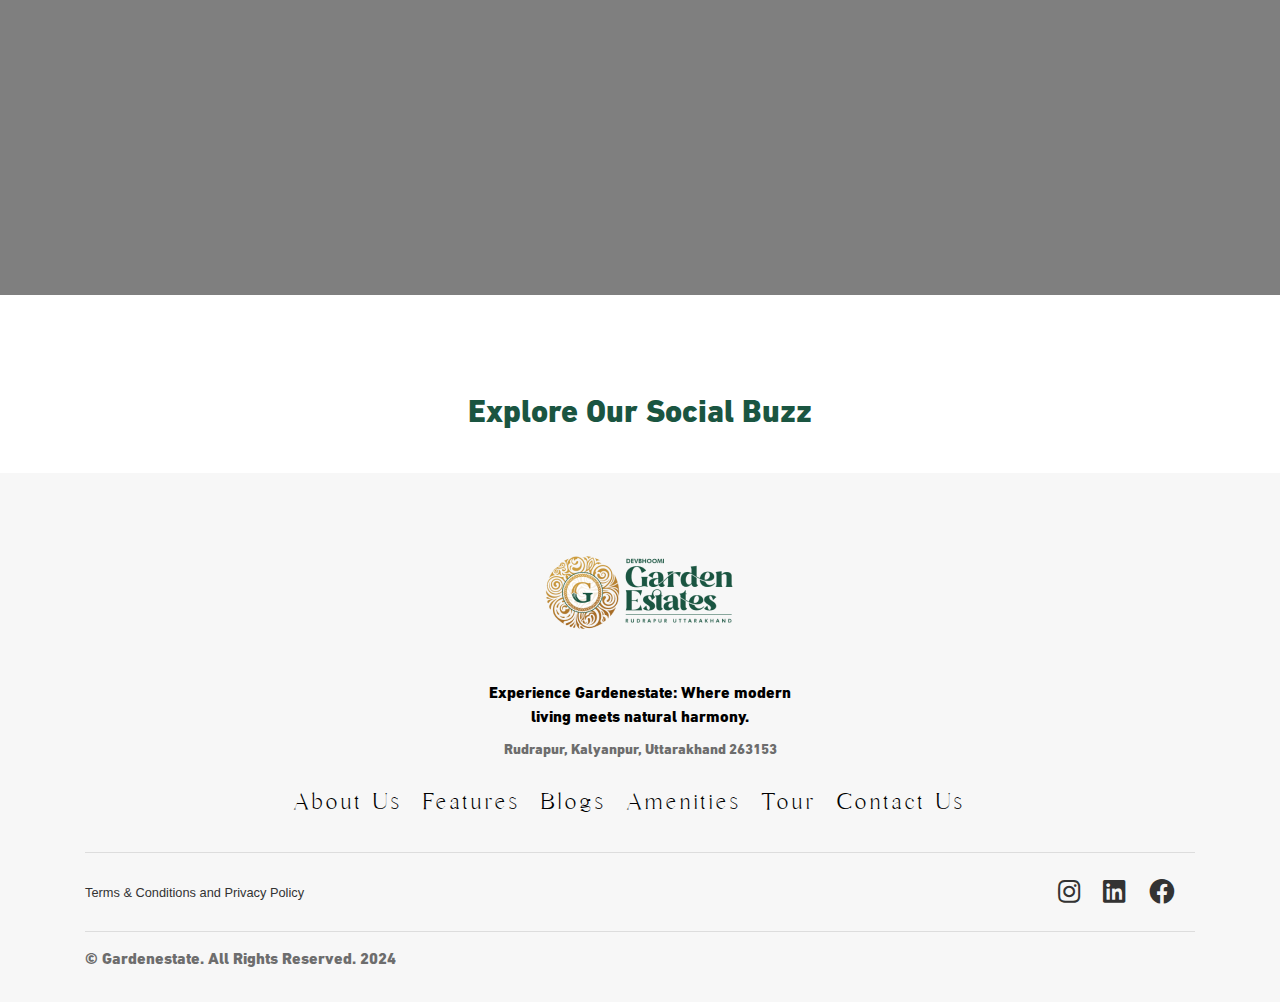
==== commit 76ee8640: "made changes" ====
--- a/index.html
+++ b/index.html
@@ -181,7 +181,7 @@
               <div class="pxp-caption" style="margin-top: 20px">
                 <div class="container">
                   <div class="row">
-                    <div class="col-sm-12 col-md-8 col-lg-6">
+                    <div class="col-sm-12 col-md-8 col-lg-6" style="margin-top: 145px;">
                       <div class="pxp-caption-prop-title">
                         Luxury Living Amidst Nature
                       </div>
@@ -203,7 +203,7 @@
               <div class="pxp-caption" style="margin-top: 20px">
                 <div class="container">
                   <div class="row">
-                    <div class="col-sm-12 col-md-8 col-lg-6">
+                    <div class="col-sm-12 col-md-8 col-lg-6" style="margin-top: 145px;">
                       <div class="pxp-caption-prop-title">
                         Unmatched Amenities at Garden Estate
                       </div>
@@ -225,7 +225,7 @@
               <div class="pxp-caption" style="margin-top: 20px">
                 <div class="container">
                   <div class="row">
-                    <div class="col-sm-12 col-md-8 col-lg-6">
+                    <div class="col-sm-12 col-md-8 col-lg-6" style="margin-top: 145px;">
                       <div class="pxp-caption-prop-title">
                         Prime Location, Endless Convenience
                       </div>
@@ -247,7 +247,7 @@
               <div class="pxp-caption" style="margin-top: 20px">
                 <div class="container">
                   <div class="row">
-                    <div class="col-sm-12 col-md-8 col-lg-6">
+                    <div class="col-sm-12 col-md-8 col-lg-6" style="margin-top: 145px;">
                       <div
                         class="pxp-caption-prop-title"
                         style="margin-top: 20px"
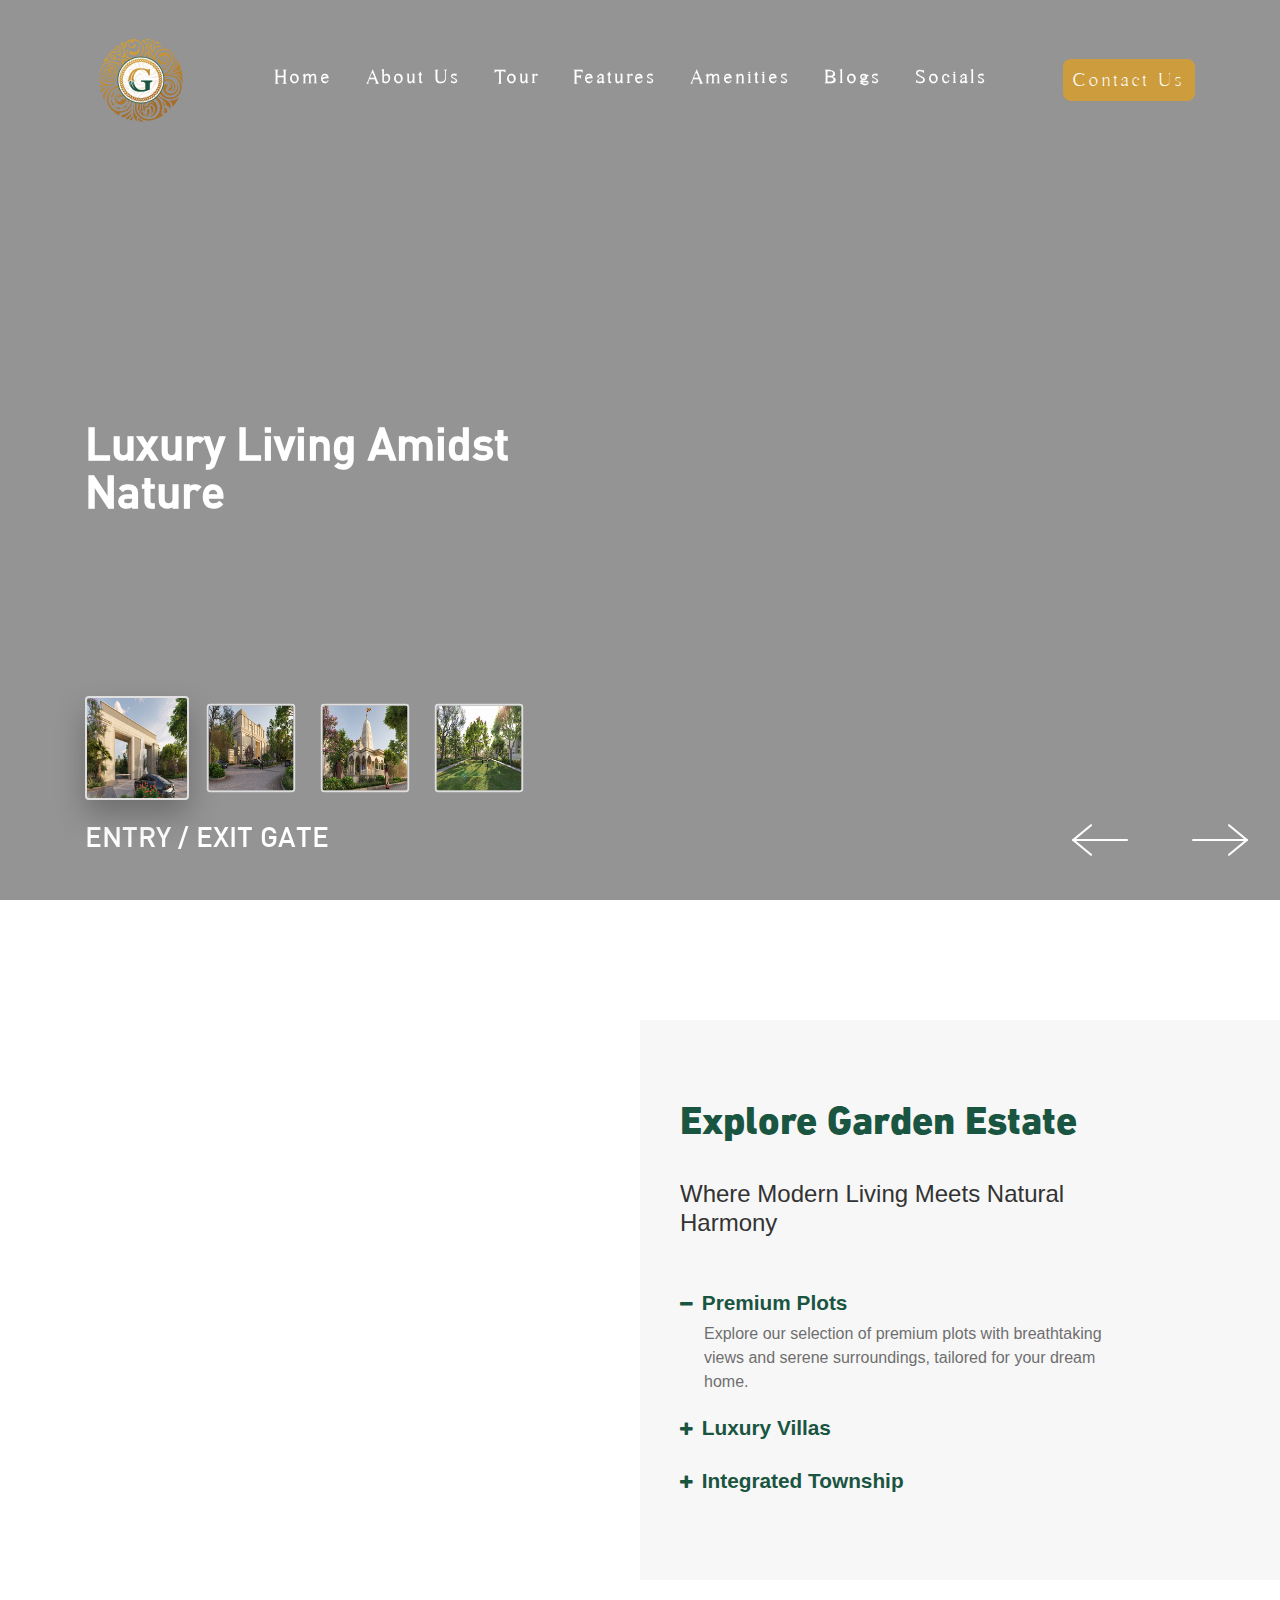
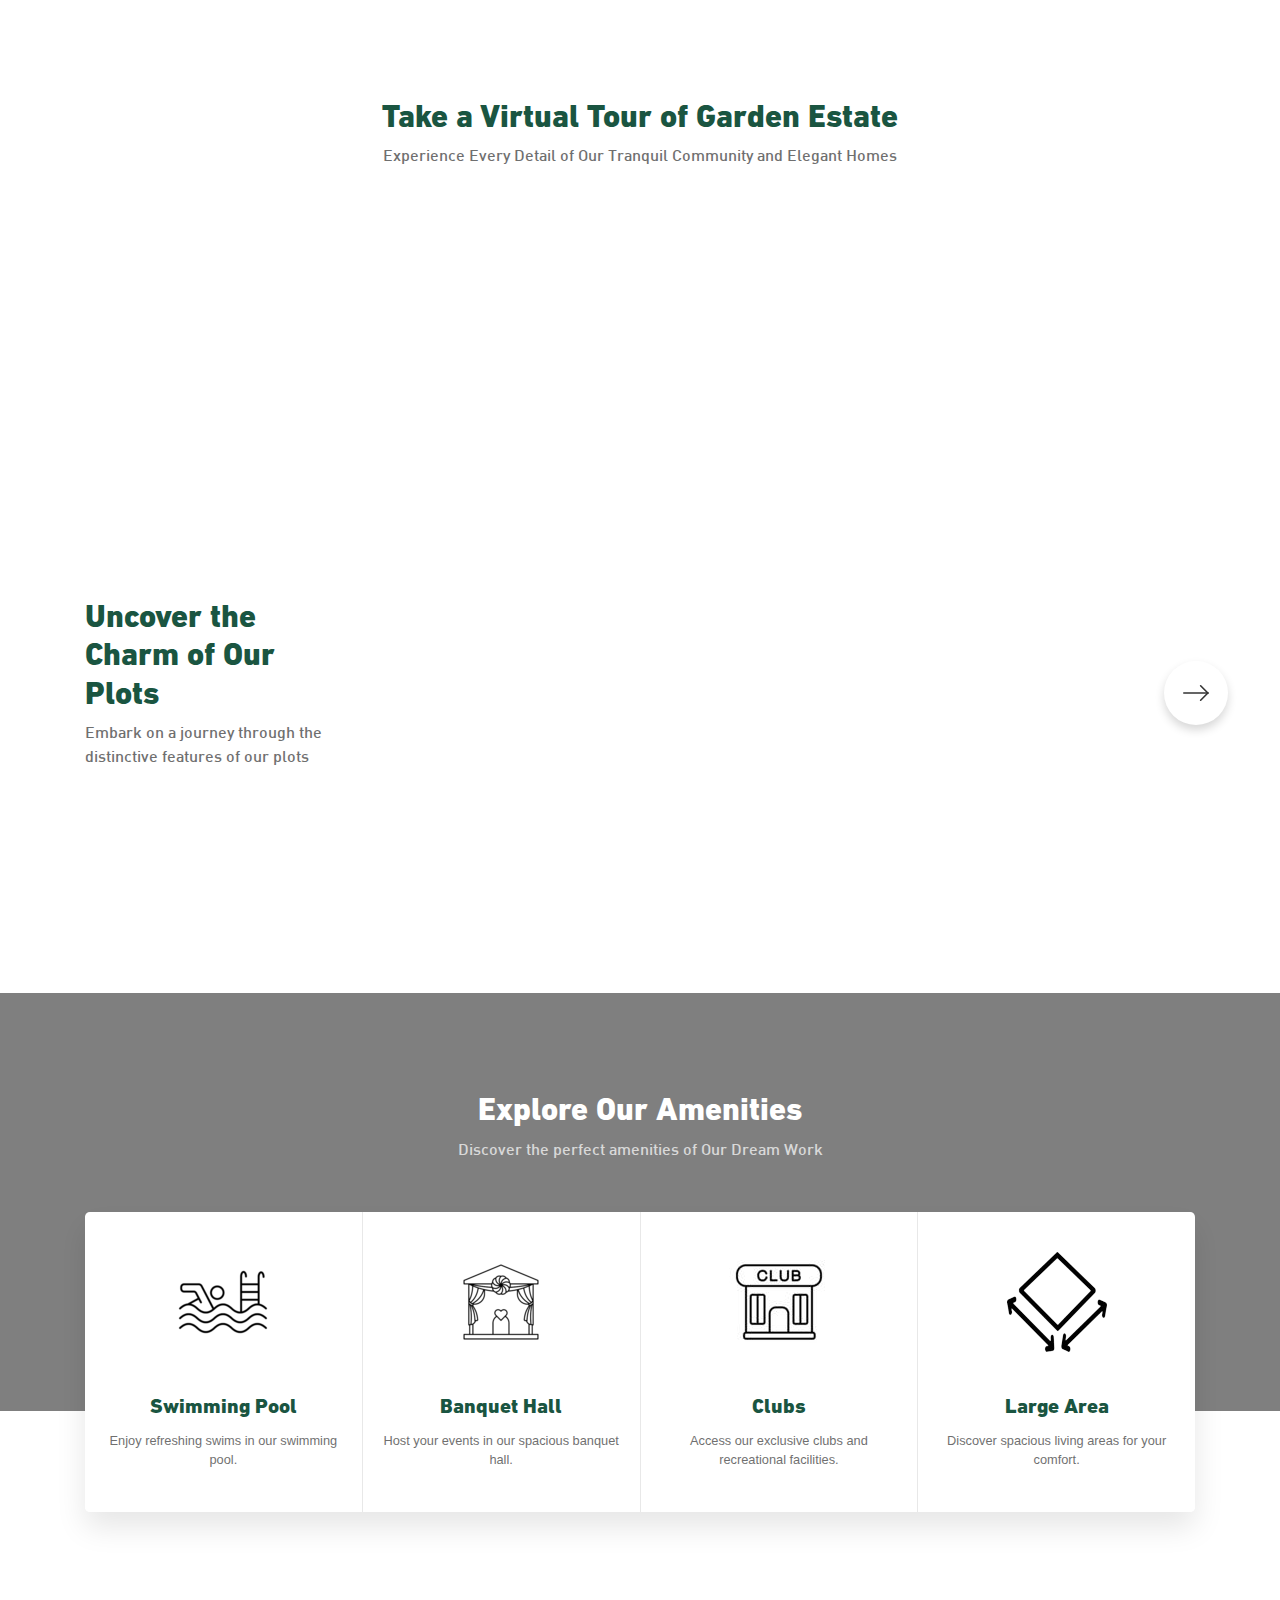
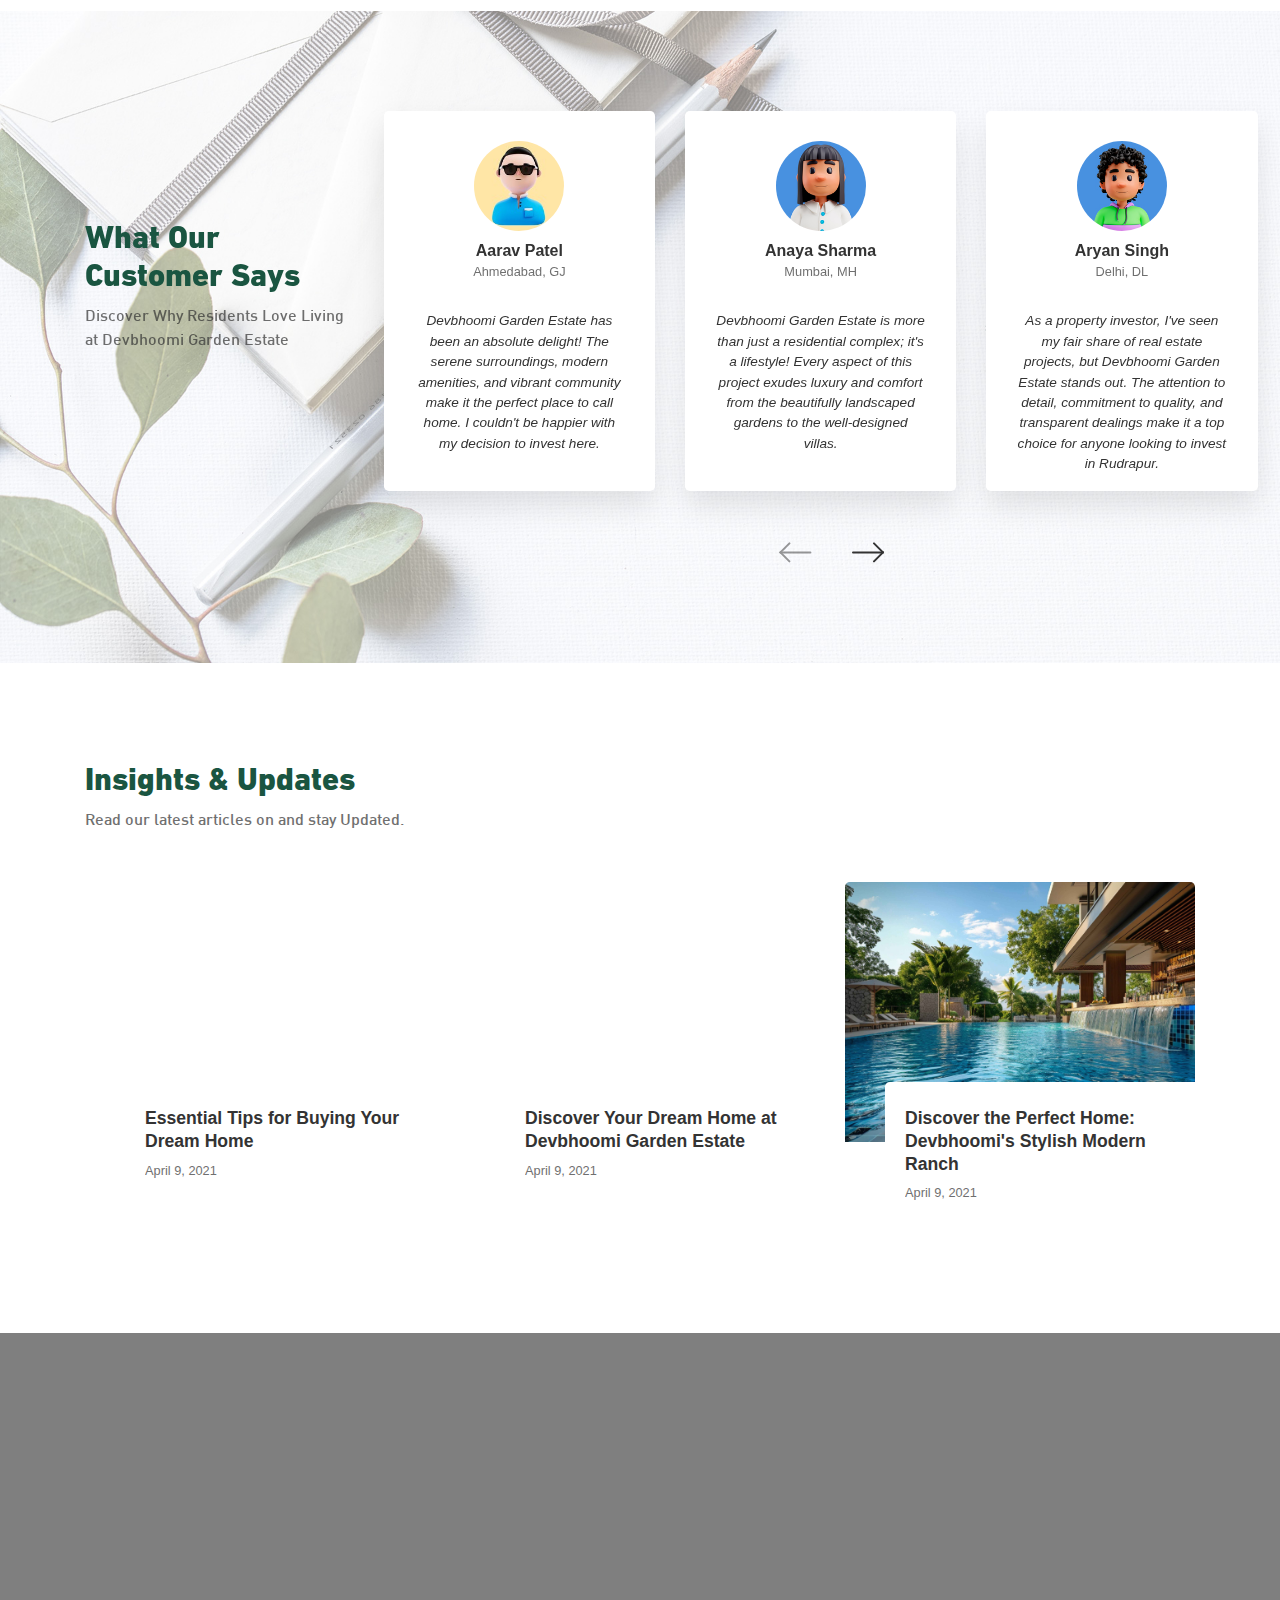
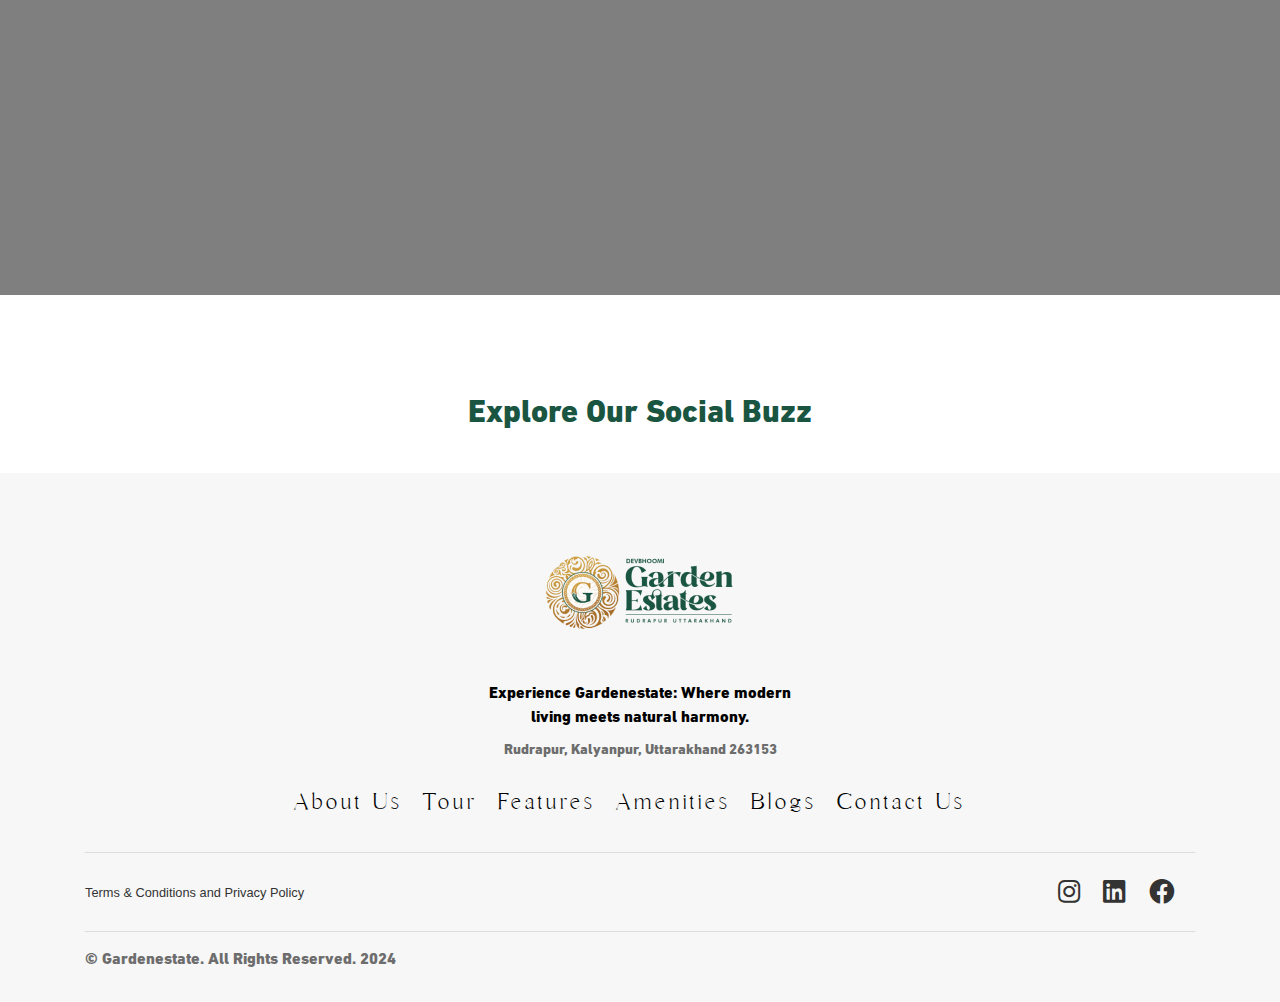
==== commit 23d40d9e: "made changes" ====
--- a/index.html
+++ b/index.html
@@ -852,7 +852,7 @@
             </div>
             <div class="pxp-services-item">
               <div class="pxp-services-item-fig">
-                <img src="images/newimg/largerare.jpg" alt="Large Area Icon" />
+                <img src="images/newimg/largearea__1_-removebg-preview.png" alt="Large Area Icon" />
               </div>
               <div class="pxp-services-item-text text-center">
                 <div class="pxp-services-item-text-title major">Large Area</div>
@@ -1127,10 +1127,12 @@
                   class="list-unstyled pxp-footer-links pxp-footer-quick-links"
                 >
                   <li><a href="#about" class="fas">About Us</a></li>
+                  <li><a href="#video" class="fas">Tour</a></li>
                   <li><a href="#features" class="fas">Features</a></li>
+                  <li><a href="#amenities" class="fas">Amenities</a></li>
                   <li><a href="#blog" class="fas">Blogs</a></li>
-                  <li><a href="#amenities" class="fas">Amenities</a></li>
-                  <li><a href="#video" class="fas">Tour</a></li>
+                 
+                  
                   <li><a href="contact.html" class="fas">Contact Us</a></li>
                 </ul>
               </div>
@@ -1143,7 +1145,7 @@
         >
           <div>
             <a href="terms.html">Terms & Conditions</a> and
-            <a href="terms.html">Privacy Policy</a>
+            <a href="piracypolicy.html">Privacy Policy</a>
           </div>
           <div class="pxp-footer-social">
             <a href="https://www.instagram.com/devbhoomigardenestate/?hl=en"
@@ -1153,7 +1155,7 @@
               href="https://www.linkedin.com/company/101681065/admin/feed/posts/"
               ><span class="fab fa-linkedin-square"></span
             ></a>
-            <a href="#"><span class="fab fa-facebook"></span></a>
+            <a href="https://www.facebook.com/devbhoomigardenestate/"><span class="fab fa-facebook"></span></a>
           </div>
         </div>
         <hr />
--- a/css/style.css
+++ b/css/style.css
@@ -779,7 +779,7 @@
 .pxp-hero-props-carousel-1 .pxp-hero-bg:after {
     content: " ";
     display: block;
-    background-color: rgba(0,0,0,-0.8);
+    background-color: rgba(0,0,0,0.17);
     position: absolute;
     top: 0;
     left: 0;
